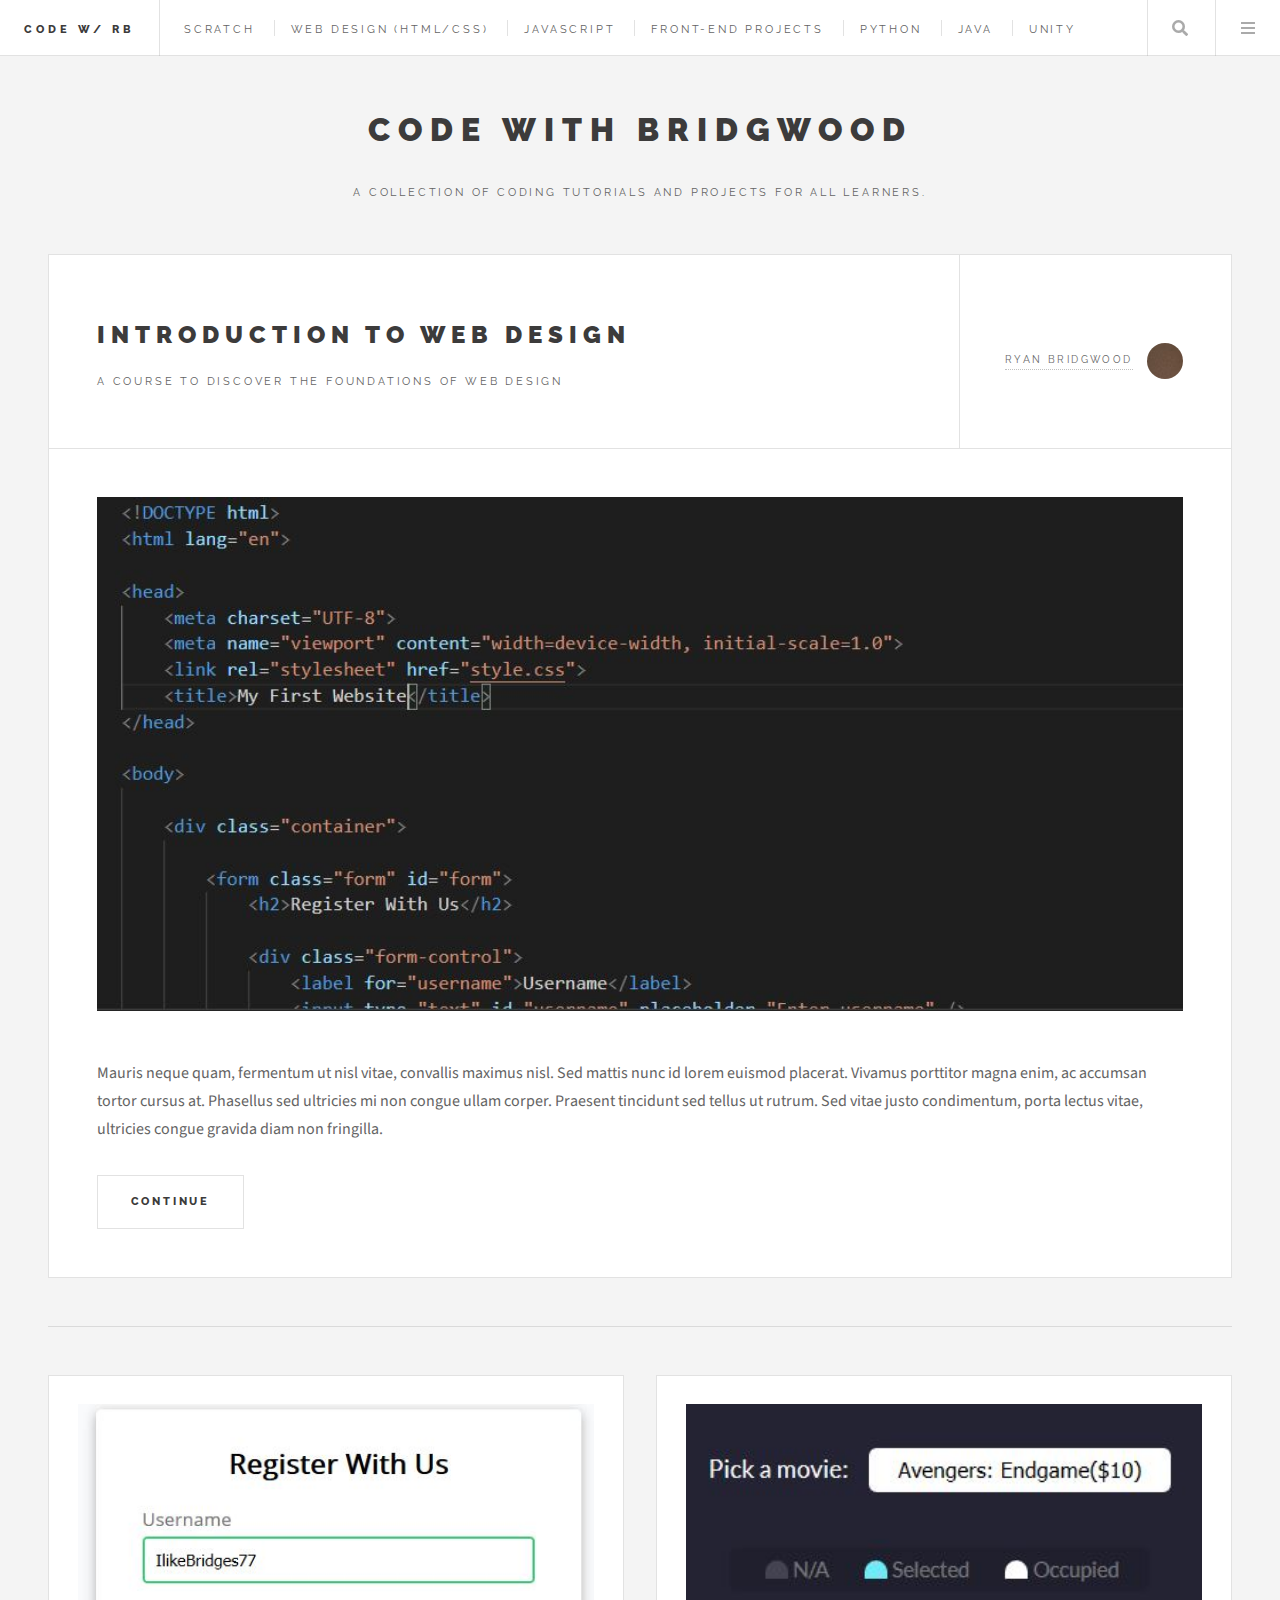
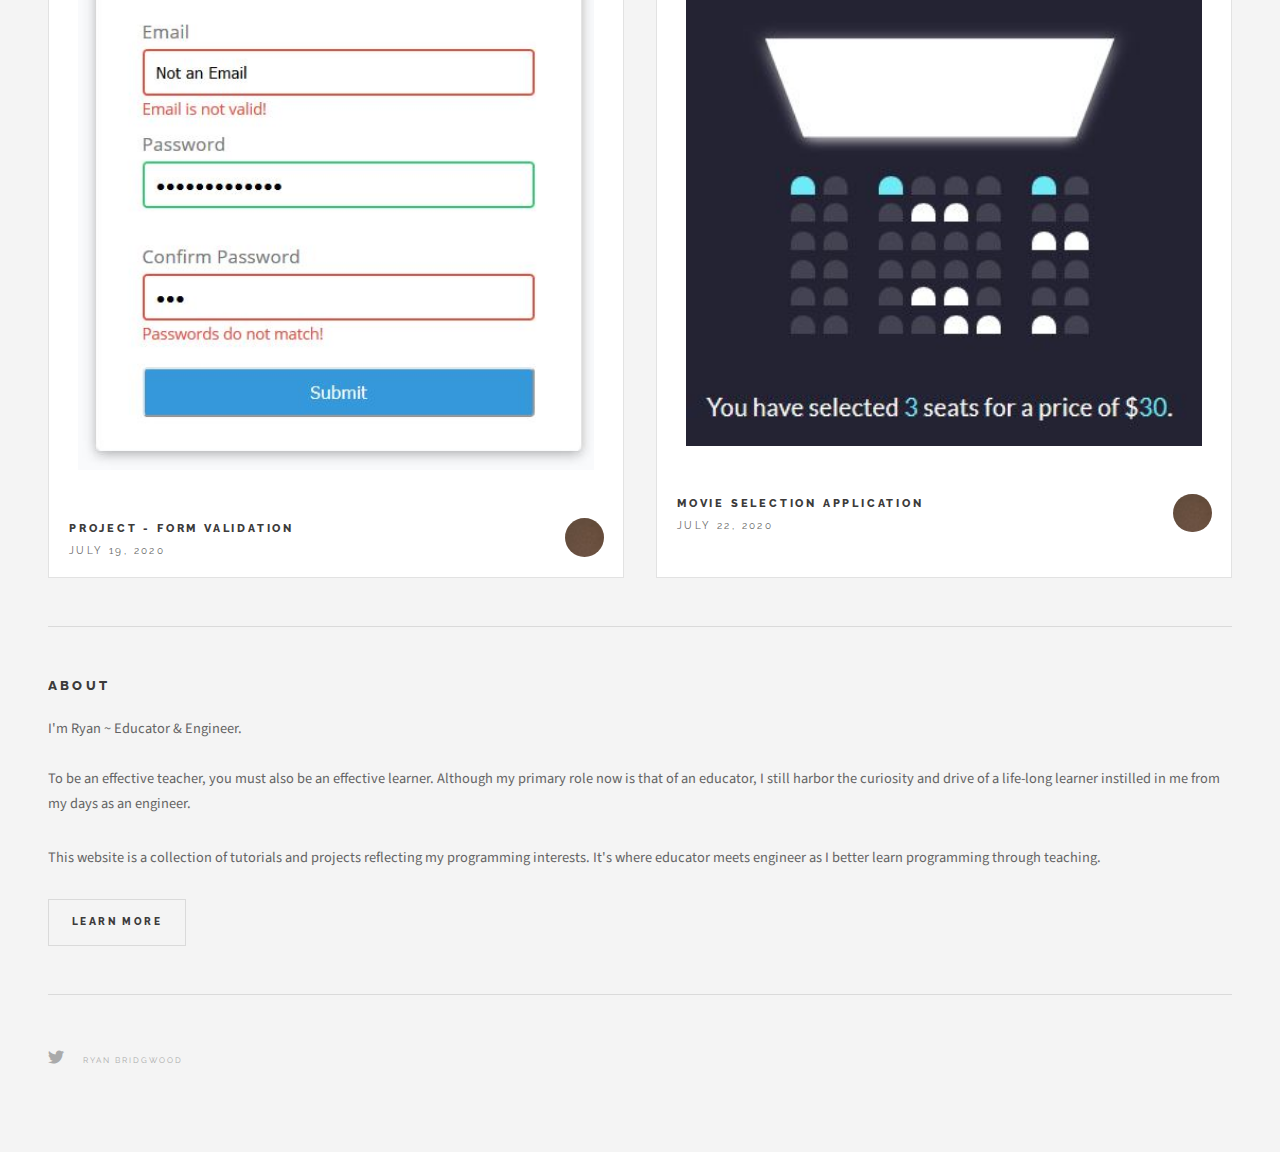
==== index.html @ 67df51c0 "Create Home Page" ====
<!DOCTYPE HTML>
<!--
	Future Imperfect by HTML5 UP
	html5up.net | @ajlkn
	Free for personal and commercial use under the CCA 3.0 license (html5up.net/license)
-->
<html>
	<head>
		<title>Code w/ RB</title>
		<meta charset="utf-8" />
		<meta name="viewport" content="width=device-width, initial-scale=1, user-scalable=no" />
		<link rel="stylesheet" href="assets/css/main.css" />
	</head>
	<body class="is-preload">

		<!-- Wrapper -->
			<div id="wrapper">

				<!-- Header -->
					<header id="header">
						<h1><a href="index.html">Code w/ RB</a></h1>
						<nav class="links">
							<ul>
								<li><a href="#">Scratch</a></li>
								<li><a href="#">Web Design (HTML/CSS)</a></li>
								<li><a href="#">Javascript</a></li>
								<li><a href="#">Front-End Projects</a></li>
								<li><a href="#">Python</a></li>
								<li><a href="#">Java</a></li>
								<li><a href="#">Unity</a></li>
							</ul>
						</nav>
						<nav class="main">
							<ul>
								<li class="search">
									<a class="fa-search" href="#search">Search</a>
									<form id="search" method="get" action="#">
										<input type="text" name="query" placeholder="Search" />
									</form>
								</li>
								<li class="menu">
									<a class="fa-bars" href="#menu">Menu</a>
								</li>
							</ul>
						</nav>
					</header>

				<!-- Menu -->
					<section id="menu">

						<!-- Search -->
							<section>
								<form class="search" method="get" action="#">
									<input type="text" name="query" placeholder="Search" />
								</form>
							</section>

						<!-- Links -->
							<section>
								<ul class="links">
									<li>
										<a href="#">
											<h3>Scratch</h3>
											<p>Introduction to programming with block-based coding</p>
										</a>
									</li>
									<li>
										<a href="#">
											<h3>Web Design</h3>
											<p>Introduction to HTML & CSS</p>
										</a>
									</li>
									<li>
										<a href="#">
											<h3>Javascript</h3>
											<p>Introduction to Javascript</p>
										</a>
									</li>
									<li>
										<a href="#">
											<h3>Front-End Projects</h3>
											<p>Create full web projects using HTML + CSS + Javascript</p>
										</a>
									</li>
								</ul>
							</section>

						<!-- Actions -->
							<section>
								<ul class="actions stacked">
									<li><a href="#" class="button large fit">Log In</a></li>
								</ul>
							</section>

					</section>

				<!-- Main -->
					<div id="main">

						<!-- Post -->
							<article class="post">
								<header>
									<div class="title">
										<h2><a href="single.html">Introduction to Web Design</a></h2>
										<p>A course to discover the foundations of Web Design</p>
									</div>
									<div class="meta">
										<br>
										<!-- <time class="published" datetime="2015-11-01">November 1, 2015</time> -->
										<a href="#" class="author"><span class="name">Ryan Bridgwood</span><img src="images/avatar.jpg" alt="" /></a>
									</div>
								</header>
								<a href="single.html" class="image featured"><img src="images/Course1.JPG" alt="" /></a>
								<p>Mauris neque quam, fermentum ut nisl vitae, convallis maximus nisl. Sed mattis nunc id lorem euismod placerat. Vivamus porttitor magna enim, ac accumsan tortor cursus at. Phasellus sed ultricies mi non congue ullam corper. Praesent tincidunt sed tellus ut rutrum. Sed vitae justo condimentum, porta lectus vitae, ultricies congue gravida diam non fringilla.</p>
								<footer>
									<ul class="actions">
										<li><a href="single.html" class="button large">Continue</a></li>
									</ul>
									<!-- <ul class="stats">
										<li><a href="#">General</a></li>
										<li><a href="#" class="icon solid fa-heart">28</a></li>
										<li><a href="#" class="icon solid fa-comment">128</a></li>
									</ul> -->
								</footer>
							</article>

						<!-- Post -->
							<!-- <article class="post">
								<header>
									<div class="title">
										<h2><a href="single.html">Ultricies sed magna euismod enim vitae gravida</a></h2>
										<p>Lorem ipsum dolor amet nullam consequat etiam feugiat</p>
									</div>
									<div class="meta">
										<time class="published" datetime="2015-10-25">October 25, 2015</time>
										<a href="#" class="author"><span class="name">Jane Doe</span><img src="images/avatar.jpg" alt="" /></a>
									</div>
								</header>
								<a href="single.html" class="image featured"><img src="images/pic02.jpg" alt="" /></a>
								<p>Mauris neque quam, fermentum ut nisl vitae, convallis maximus nisl. Sed mattis nunc id lorem euismod placerat. Vivamus porttitor magna enim, ac accumsan tortor cursus at. Phasellus sed ultricies mi non congue ullam corper.</p>
								<footer>
									<ul class="actions">
										<li><a href="single.html" class="button large">Continue Reading</a></li>
									</ul>
									<ul class="stats">
										<li><a href="#">General</a></li>
										<li><a href="#" class="icon solid fa-heart">28</a></li>
										<li><a href="#" class="icon solid fa-comment">128</a></li>
									</ul>
								</footer>
							</article> -->

						<!-- Post -->
							<!-- <article class="post">
								<header>
									<div class="title">
										<h2><a href="single.html">Euismod et accumsan</a></h2>
										<p>Lorem ipsum dolor amet nullam consequat etiam feugiat</p>
									</div>
									<div class="meta">
										<time class="published" datetime="2015-10-22">October 22, 2015</time>
										<a href="#" class="author"><span class="name">Jane Doe</span><img src="images/avatar.jpg" alt="" /></a>
									</div>
								</header>
								<a href="single.html" class="image featured"><img src="images/pic03.jpg" alt="" /></a>
								<p>Mauris neque quam, fermentum ut nisl vitae, convallis maximus nisl. Sed mattis nunc id lorem euismod placerat. Vivamus porttitor magna enim, ac accumsan tortor cursus at. Phasellus sed ultricies mi non congue ullam corper. Praesent tincidunt sed tellus ut rutrum. Sed vitae justo condimentum, porta lectus vitae, ultricies congue gravida diam non fringilla. Cras vehicula tellus eu ligula viverra, ac fringilla turpis suscipit. Quisque vestibulum rhoncus ligula.</p>
								<footer>
									<ul class="actions">
										<li><a href="single.html" class="button large">Continue Reading</a></li>
									</ul>
									<ul class="stats">
										<li><a href="#">General</a></li>
										<li><a href="#" class="icon solid fa-heart">28</a></li>
										<li><a href="#" class="icon solid fa-comment">128</a></li>
									</ul>
								</footer>
							</article> -->

						<!-- Post -->
						<!--
							<article class="post">
								<header>
									<div class="title">
										<h2><a href="#">Elements</a></h2>
										<p>Lorem ipsum dolor amet nullam consequat etiam feugiat</p>
									</div>
									<div class="meta">
										<time class="published" datetime="2015-10-18">October 18, 2015</time>
										<a href="#" class="author"><span class="name">Jane Doe</span><img src="images/avatar.jpg" alt="" /></a>
									</div>
								</header>

								<section>
									<h3>Text</h3>
									<p>This is <b>bold</b> and this is <strong>strong</strong>. This is <i>italic</i> and this is <em>emphasized</em>.
									This is <sup>superscript</sup> text and this is <sub>subscript</sub> text.
									This is <u>underlined</u> and this is code: <code>for (;;) { ... }</code>. Finally, <a href="#">this is a link</a>.</p>
									<hr />
									<p>Nunc lacinia ante nunc ac lobortis. Interdum adipiscing gravida odio porttitor sem non mi integer non faucibus ornare mi ut ante amet placerat aliquet. Volutpat eu sed ante lacinia sapien lorem accumsan varius montes viverra nibh in adipiscing blandit tempus accumsan.</p>
									<hr />
									<h2>Heading Level 2</h2>
									<h3>Heading Level 3</h3>
									<h4>Heading Level 4</h4>
									<hr />
									<h4>Blockquote</h4>
									<blockquote>Fringilla nisl. Donec accumsan interdum nisi, quis tincidunt felis sagittis eget tempus euismod. Vestibulum ante ipsum primis in faucibus vestibulum. Blandit adipiscing eu felis iaculis volutpat ac adipiscing accumsan faucibus. Vestibulum ante ipsum primis in faucibus lorem ipsum dolor sit amet nullam adipiscing eu felis.</blockquote>
									<h4>Preformatted</h4>
									<pre><code>i = 0;

while (!deck.isInOrder()) {
  print 'Iteration ' + i;
  deck.shuffle();
  i++;
}

print 'It took ' + i + ' iterations to sort the deck.';</code></pre>
								</section>

								<section>
									<h3>Lists</h3>
									<div class="row">
										<div class="col-6 col-12-medium">
											<h4>Unordered</h4>
											<ul>
												<li>Dolor pulvinar etiam.</li>
												<li>Sagittis adipiscing.</li>
												<li>Felis enim feugiat.</li>
											</ul>
											<h4>Alternate</h4>
											<ul class="alt">
												<li>Dolor pulvinar etiam.</li>
												<li>Sagittis adipiscing.</li>
												<li>Felis enim feugiat.</li>
											</ul>
										</div>
										<div class="col-6 col-12-medium">
											<h4>Ordered</h4>
											<ol>
												<li>Dolor pulvinar etiam.</li>
												<li>Etiam vel felis viverra.</li>
												<li>Felis enim feugiat.</li>
												<li>Dolor pulvinar etiam.</li>
												<li>Etiam vel felis lorem.</li>
												<li>Felis enim et feugiat.</li>
											</ol>
											<h4>Icons</h4>
											<ul class="icons">
												<li><a href="#" class="icon brands fa-twitter"><span class="label">Twitter</span></a></li>
												<li><a href="#" class="icon brands fa-facebook-f"><span class="label">Facebook</span></a></li>
												<li><a href="#" class="icon brands fa-instagram"><span class="label">Instagram</span></a></li>
												<li><a href="#" class="icon brands fa-github"><span class="label">Github</span></a></li>
											</ul>
										</div>
									</div>
									<h3>Actions</h3>
									<div class="row">
										<div class="col-6 col-12-medium">
											<ul class="actions">
												<li><a href="#" class="button">Default</a></li>
												<li><a href="#" class="button">Default</a></li>
												<li><a href="#" class="button">Default</a></li>
											</ul>
											<ul class="actions small">
												<li><a href="#" class="button small">Small</a></li>
												<li><a href="#" class="button small">Small</a></li>
												<li><a href="#" class="button small">Small</a></li>
											</ul>
											<ul class="actions stacked">
												<li><a href="#" class="button">Default</a></li>
												<li><a href="#" class="button">Default</a></li>
												<li><a href="#" class="button">Default</a></li>
											</ul>
											<ul class="actions stacked">
												<li><a href="#" class="button small">Small</a></li>
												<li><a href="#" class="button small">Small</a></li>
												<li><a href="#" class="button small">Small</a></li>
											</ul>
										</div>
										<div class="col-6 col-12-medium">
											<ul class="actions stacked">
												<li><a href="#" class="button fit">Default</a></li>
												<li><a href="#" class="button fit">Default</a></li>
											</ul>
											<ul class="actions stacked">
												<li><a href="#" class="button small fit">Small</a></li>
												<li><a href="#" class="button small fit">Small</a></li>
											</ul>
										</div>
									</div>
								</section>

								<section>
									<h3>Table</h3>
									<h4>Default</h4>
									<div class="table-wrapper">
										<table>
											<thead>
												<tr>
													<th>Name</th>
													<th>Description</th>
													<th>Price</th>
												</tr>
											</thead>
											<tbody>
												<tr>
													<td>Item One</td>
													<td>Ante turpis integer aliquet porttitor.</td>
													<td>29.99</td>
												</tr>
												<tr>
													<td>Item Two</td>
													<td>Vis ac commodo adipiscing arcu aliquet.</td>
													<td>19.99</td>
												</tr>
												<tr>
													<td>Item Three</td>
													<td> Morbi faucibus arcu accumsan lorem.</td>
													<td>29.99</td>
												</tr>
												<tr>
													<td>Item Four</td>
													<td>Vitae integer tempus condimentum.</td>
													<td>19.99</td>
												</tr>
												<tr>
													<td>Item Five</td>
													<td>Ante turpis integer aliquet porttitor.</td>
													<td>29.99</td>
												</tr>
											</tbody>
											<tfoot>
												<tr>
													<td colspan="2"></td>
													<td>100.00</td>
												</tr>
											</tfoot>
										</table>
									</div>

									<h4>Alternate</h4>
									<div class="table-wrapper">
										<table class="alt">
											<thead>
												<tr>
													<th>Name</th>
													<th>Description</th>
													<th>Price</th>
												</tr>
											</thead>
											<tbody>
												<tr>
													<td>Item One</td>
													<td>Ante turpis integer aliquet porttitor.</td>
													<td>29.99</td>
												</tr>
												<tr>
													<td>Item Two</td>
													<td>Vis ac commodo adipiscing arcu aliquet.</td>
													<td>19.99</td>
												</tr>
												<tr>
													<td>Item Three</td>
													<td> Morbi faucibus arcu accumsan lorem.</td>
													<td>29.99</td>
												</tr>
												<tr>
													<td>Item Four</td>
													<td>Vitae integer tempus condimentum.</td>
													<td>19.99</td>
												</tr>
												<tr>
													<td>Item Five</td>
													<td>Ante turpis integer aliquet porttitor.</td>
													<td>29.99</td>
												</tr>
											</tbody>
											<tfoot>
												<tr>
													<td colspan="2"></td>
													<td>100.00</td>
												</tr>
											</tfoot>
										</table>
									</div>
								</section>

								<section>
									<h3>Buttons</h3>
									<ul class="actions">
										<li><a href="#" class="button large">Large</a></li>
										<li><a href="#" class="button">Default</a></li>
										<li><a href="#" class="button small">Small</a></li>
									</ul>
									<ul class="actions fit">
										<li><a href="#" class="button fit">Fit</a></li>
										<li><a href="#" class="button fit">Fit</a></li>
										<li><a href="#" class="button fit">Fit</a></li>
									</ul>
									<ul class="actions fit small">
										<li><a href="#" class="button fit small">Fit + Small</a></li>
										<li><a href="#" class="button fit small">Fit + Small</a></li>
										<li><a href="#" class="button fit small">Fit + Small</a></li>
									</ul>
									<ul class="actions">
										<li><a href="#" class="button icon solid fa-download">Icon</a></li>
										<li><a href="#" class="button icon solid fa-upload">Icon</a></li>
										<li><a href="#" class="button icon solid fa-save">Icon</a></li>
									</ul>
									<ul class="actions">
										<li><span class="button disabled">Disabled</span></li>
										<li><span class="button disabled icon solid fa-download">Disabled</span></li>
									</ul>
								</section>

								<section>
									<h3>Form</h3>
									<form method="post" action="#">
										<div class="row gtr-uniform">
											<div class="col-6 col-12-xsmall">
												<input type="text" name="demo-name" id="demo-name" value="" placeholder="Name" />
											</div>
											<div class="col-6 col-12-xsmall">
												<input type="email" name="demo-email" id="demo-email" value="" placeholder="Email" />
											</div>
											<div class="col-12">
												<select name="demo-category" id="demo-category">
													<option value="">- Category -</option>
													<option value="1">Manufacturing</option>
													<option value="1">Shipping</option>
													<option value="1">Administration</option>
													<option value="1">Human Resources</option>
												</select>
											</div>
											<div class="col-4 col-12-small">
												<input type="radio" id="demo-priority-low" name="demo-priority" checked>
												<label for="demo-priority-low">Low</label>
											</div>
											<div class="col-4 col-12-small">
												<input type="radio" id="demo-priority-normal" name="demo-priority">
												<label for="demo-priority-normal">Normal</label>
											</div>
											<div class="col-4 col-12-small">
												<input type="radio" id="demo-priority-high" name="demo-priority">
												<label for="demo-priority-high">High</label>
											</div>
											<div class="col-6 col-12-small">
												<input type="checkbox" id="demo-copy" name="demo-copy">
												<label for="demo-copy">Email me a copy</label>
											</div>
											<div class="col-6 col-12-small">
												<input type="checkbox" id="demo-human" name="demo-human" checked>
												<label for="demo-human">Not a robot</label>
											</div>
											<div class="col-12">
												<textarea name="demo-message" id="demo-message" placeholder="Enter your message" rows="6"></textarea>
											</div>
											<div class="col-12">
												<ul class="actions">
													<li><input type="submit" value="Send Message" /></li>
													<li><input type="reset" value="Reset" /></li>
												</ul>
											</div>
										</div>
									</form>
								</section>

								<section>
									<h3>Image</h3>
									<h4>Fit</h4>
									<div class="box alt">
										<div class="row gtr-uniform">
											<div class="col-12"><span class="image fit"><img src="images/pic02.jpg" alt="" /></span></div>
											<div class="col-4"><span class="image fit"><img src="images/pic04.jpg" alt="" /></span></div>
											<div class="col-4"><span class="image fit"><img src="images/pic05.jpg" alt="" /></span></div>
											<div class="col-4"><span class="image fit"><img src="images/pic06.jpg" alt="" /></span></div>
											<div class="col-4"><span class="image fit"><img src="images/pic06.jpg" alt="" /></span></div>
											<div class="col-4"><span class="image fit"><img src="images/pic04.jpg" alt="" /></span></div>
											<div class="col-4"><span class="image fit"><img src="images/pic05.jpg" alt="" /></span></div>
											<div class="col-4"><span class="image fit"><img src="images/pic05.jpg" alt="" /></span></div>
											<div class="col-4"><span class="image fit"><img src="images/pic06.jpg" alt="" /></span></div>
											<div class="col-4"><span class="image fit"><img src="images/pic04.jpg" alt="" /></span></div>
										</div>
									</div>
									<h4>Left &amp; Right</h4>
									<p><span class="image left"><img src="images/pic07.jpg" alt="" /></span>Fringilla nisl. Donec accumsan interdum nisi, quis tincidunt felis sagittis eget. tempus euismod. Vestibulum ante ipsum primis in faucibus vestibulum. Blandit adipiscing eu felis iaculis volutpat ac adipiscing accumsan eu faucibus. Integer ac pellentesque praesent tincidunt felis sagittis eget. tempus euismod. Vestibulum ante ipsum primis in faucibus vestibulum. Blandit adipiscing eu felis iaculis volutpat ac adipiscing accumsan eu faucibus. Integer ac pellentesque praesent. Donec accumsan interdum nisi, quis tincidunt felis sagittis eget. tempus euismod. Vestibulum ante ipsum primis in faucibus vestibulum. Blandit adipiscing eu felis iaculis volutpat ac adipiscing accumsan eu faucibus. Integer ac pellentesque praesent tincidunt felis sagittis eget. tempus euismod. Vestibulum ante ipsum primis in faucibus vestibulum. Blandit adipiscing eu felis iaculis volutpat ac adipiscing accumsan eu faucibus. Integer ac pellentesque praesent. Blandit adipiscing eu felis iaculis volutpat ac adipiscing accumsan eu faucibus. Integer ac pellentesque praesent tincidunt felis sagittis eget. tempus euismod. Vestibulum ante ipsum primis in faucibus vestibulum. Blandit adipiscing eu felis iaculis volutpat ac adipiscing accumsan eu faucibus. Integer ac pellentesque praesent.</p>
									<p><span class="image right"><img src="images/pic04.jpg" alt="" /></span>Fringilla nisl. Donec accumsan interdum nisi, quis tincidunt felis sagittis eget. tempus euismod. Vestibulum ante ipsum primis in faucibus vestibulum. Blandit adipiscing eu felis iaculis volutpat ac adipiscing accumsan eu faucibus. Integer ac pellentesque praesent tincidunt felis sagittis eget. tempus euismod. Vestibulum ante ipsum primis in faucibus vestibulum. Blandit adipiscing eu felis iaculis volutpat ac adipiscing accumsan eu faucibus. Integer ac pellentesque praesent. Donec accumsan interdum nisi, quis tincidunt felis sagittis eget. tempus euismod. Vestibulum ante ipsum primis in faucibus vestibulum. Blandit adipiscing eu felis iaculis volutpat ac adipiscing accumsan eu faucibus. Integer ac pellentesque praesent tincidunt felis sagittis eget. tempus euismod. Vestibulum ante ipsum primis in faucibus vestibulum. Blandit adipiscing eu felis iaculis volutpat ac adipiscing accumsan eu faucibus. Integer ac pellentesque praesent. Blandit adipiscing eu felis iaculis volutpat ac adipiscing accumsan eu faucibus. Integer ac pellentesque praesent tincidunt felis sagittis eget. tempus euismod. Vestibulum ante ipsum primis in faucibus vestibulum. Blandit adipiscing eu felis iaculis volutpat ac adipiscing accumsan eu faucibus. Integer ac pellentesque praesent.</p>
								</section>

							</article>
						-->

						<!-- Pagination -->
												<!-- 333333333333333333333333333333333333333333333333333333333333333333333333333333333333333333333333333333333333333333333333333333333333333333 -->
						<!-- 333333333333333333333333333333333333333333333333333333333333333333333333333333333333333333333333333333333333333333333333333333333333333333 -->
						<!-- 333333333333333333333333333333333333333333333333333333333333333333333333333333333333333333333333333333333333333333333333333333333333333333 -->
						<!-- 333333333333333333333333333333333333333333333333333333333333333333333333333333333333333333333333333333333333333333333333333333333333333333 -->

						<!-- 333333333333333333333333333333333333333333333333333333333333333333333333333333333333333333333333333333333333333333333333333333333333333333 -->
							<!-- <ul class="actions pagination">
								<li><a href="" class="disabled button large previous">Previous Page</a></li>
								<li><a href="#" class="button large next">Next Page</a></li>
							</ul> -->

					</div>

				<!-- Sidebar -->
					<section id="sidebar">

						<!-- Intro -->
							<section id="intro">
								<!-- <a href="#" class="logo"><img src="images/logo.jpg" alt="" /></a> -->
								<header>
									<h2>Code With Bridgwood</h2>
									<p>A collection of coding tutorials and projects for all learners.</p>
								</header>
							</section>

						<!-- Mini Posts -->
							<section>
								<div class="mini-posts">

									<!-- Mini Post -->
										<article class="mini-post">
											<header>
												<h3><a href="one-form-validator/index.html">Project - Form Validation</a></h3>
												<time class="published" datetime="2020-7-20">July 19, 2020</time>
												<a href="#" class="author"><img src="images/avatar.jpg" alt="" /></a>
											</header>
											<a href="one-form-validator/index.html" class="image" style="padding: 5%;"><img src="images/Project1.JPG" alt="" /></a>
										</article>

									<!-- Mini Post -->
										<article class="mini-post">
											<header>
												<h3><a href="two-movie-seat-booking/index.html">Movie Selection Application</a></h3>
												<time class="published" datetime="2020-7-19">July 22, 2020</time>
												<a href="#" class="author"><img src="images/avatar.jpg" alt="" /></a>
											</header>
											<a href="two-movie-seat-booking/index.html" style ="padding: 5%;"class="image"><img src="images/project2.JPG" alt="" /></a>
										</article>

									<!-- Mini Post
										<article class="mini-post">
											<header>
												<h3><a href="single.html">Odio congue mattis</a></h3>
												<time class="published" datetime="2015-10-18">October 18, 2015</time>
												<a href="#" class="author"><img src="images/avatar.jpg" alt="" /></a>
											</header>
											<a href="single.html" class="image"><img src="images/pic06.jpg" alt="" /></a>
										</article> -->

									<!-- Mini Post
										<article class="mini-post">
											<header>
												<h3><a href="single.html">Enim nisl veroeros</a></h3>
												<time class="published" datetime="2015-10-17">October 17, 2015</time>
												<a href="#" class="author"><img src="images/avatar.jpg" alt="" /></a>
											</header>
											<a href="single.html" class="image"><img src="images/pic07.jpg" alt="" /></a>
										</article> -->

								</div>
							</section>

						<!-- Posts List -->
							<!-- <section>
								<ul class="posts">
									<li>
										<article>
											<header>
												<h3><a href="single.html">Lorem ipsum fermentum ut nisl vitae</a></h3>
												<time class="published" datetime="2015-10-20">October 20, 2015</time>
											</header>
											<a href="single.html" class="image"><img src="images/pic08.jpg" alt="" /></a>
										</article>
									</li>
									<li>
										<article>
											<header>
												<h3><a href="single.html">Convallis maximus nisl mattis nunc id lorem</a></h3>
												<time class="published" datetime="2015-10-15">October 15, 2015</time>
											</header>
											<a href="single.html" class="image"><img src="images/pic09.jpg" alt="" /></a>
										</article>
									</li>
									<li>
										<article>
											<header>
												<h3><a href="single.html">Euismod amet placerat vivamus porttitor</a></h3>
												<time class="published" datetime="2015-10-10">October 10, 2015</time>
											</header>
											<a href="single.html" class="image"><img src="images/pic10.jpg" alt="" /></a>
										</article>
									</li>
									<li>
										<article>
											<header>
												<h3><a href="single.html">Magna enim accumsan tortor cursus ultricies</a></h3>
												<time class="published" datetime="2015-10-08">October 8, 2015</time>
											</header>
											<a href="single.html" class="image"><img src="images/pic11.jpg" alt="" /></a>
										</article>
									</li>
									<li>
										<article>
											<header>
												<h3><a href="single.html">Congue ullam corper lorem ipsum dolor</a></h3>
												<time class="published" datetime="2015-10-06">October 7, 2015</time>
											</header>
											<a href="single.html" class="image"><img src="images/pic12.jpg" alt="" /></a>
										</article>
									</li>
								</ul>
							</section> -->

						<!-- About -->
							<section class="blurb">
								<h2>About</h2>
								
								<p>I'm Ryan ~ Educator & Engineer. <br> <br>To be an effective teacher, you must also be an effective learner. Although my primary role now is that of an educator, I still harbor the curiosity and drive of a life-long learner instilled in me from my days as an engineer.  </p>
								<p>This website is a collection of tutorials and projects reflecting my programming interests. It's where educator meets engineer as I better learn programming through teaching.</p>
								<ul class="actions">
									<li><a href="#" class="button">Learn More</a></li>
								</ul>
							</section>

						<!-- Footer -->
							<section id="footer">
								<ul class="icons">
									<li><a href="#" class="icon brands fa-twitter"><span class="label">Twitter</span></a></li>
									<!-- <li><a href="#" class="icon brands fa-facebook-f"><span class="label">Facebook</span></a></li>
									<li><a href="#" class="icon brands fa-instagram"><span class="label">Instagram</span></a></li>
									<li><a href="#" class="icon solid fa-rss"><span class="label">RSS</span></a></li>
									<li><a href="#" class="icon solid fa-envelope"><span class="label">Email</span></a></li> -->
									<span class="copyright">Ryan Bridgwood</span>
								</ul>
								<!-- <p class="copyright">&copy;Ryan Bridgwood 
									<a href="http://html5up.net">HTML5 UP</a>. Images: <a href="http://unsplash.com">Unsplash</a>.
								</p> -->
							</section>

					</section>

			</div>

		<!-- Scripts -->
			<script src="assets/js/jquery.min.js"></script>
			<script src="assets/js/browser.min.js"></script>
			<script src="assets/js/breakpoints.min.js"></script>
			<script src="assets/js/util.js"></script>
			<script src="assets/js/main.js"></script>

	</body>
</html>
---- assets/css/main.css ----
@import url(fontawesome-all.min.css);
@import url("https://fonts.googleapis.com/css?family=Source+Sans+Pro:400,700|Raleway:400,800,900");

/*
	Future Imperfect by HTML5 UP
	html5up.net | @ajlkn
	Free for personal and commercial use under the CCA 3.0 license (html5up.net/license)
*/

html, body, div, span, applet, object,
iframe, h1, h2, h3, h4, h5, h6, p, blockquote,
pre, a, abbr, acronym, address, big, cite,
code, del, dfn, em, img, ins, kbd, q, s, samp,
small, strike, strong, sub, sup, tt, var, b,
u, i, center, dl, dt, dd, ol, ul, li, fieldset,
form, label, legend, table, caption, tbody,
tfoot, thead, tr, th, td, article, aside,
canvas, details, embed, figure, figcaption,
footer, header, hgroup, menu, nav, output, ruby,
section, summary, time, mark, audio, video {
	margin: 0;
	padding: 0;
	border: 0;
	font-size: 100%;
	font: inherit;
	vertical-align: baseline;}

article, aside, details, figcaption, figure,
footer, header, hgroup, menu, nav, section {
	display: block;}

body {
	line-height: 1;
}

ol, ul {
	list-style: none;
}

blockquote, q {
	quotes: none;
}

	blockquote:before, blockquote:after, q:before, q:after {
		content: '';
		content: none;
	}

table {
	border-collapse: collapse;
	border-spacing: 0;
}

body {
	-webkit-text-size-adjust: none;
}

mark {
	background-color: transparent;
	color: inherit;
}

input::-moz-focus-inner {
	border: 0;
	padding: 0;
}

input, select, textarea {
	-moz-appearance: none;
	-webkit-appearance: none;
	-ms-appearance: none;
	appearance: none;
}

/* Basic */

	@-ms-viewport {
		width: device-width;
	}

	body {
		-ms-overflow-style: scrollbar;
	}

	@media screen and (max-width: 480px) {

		html, body {
			min-width: 320px;
		}

	}

	html {
		box-sizing: border-box;
	}

	*, *:before, *:after {
		box-sizing: inherit;
	}

	body {
		background: #f4f4f4;
	}

		body.is-preload *, body.is-preload *:before, body.is-preload *:after {
			-moz-animation: none !important;
			-webkit-animation: none !important;
			-ms-animation: none !important;
			animation: none !important;
			-moz-transition: none !important;
			-webkit-transition: none !important;
			-ms-transition: none !important;
			transition: none !important;
		}

/* Type */

	body, input, select, textarea {
		color: #646464;
		font-family: "Source Sans Pro", Helvetica, sans-serif;
		font-size: 14pt;
		font-weight: 400;
		line-height: 1.75;
	}

		@media screen and (max-width: 1680px) {

			body, input, select, textarea {
				font-size: 12pt;
			}

		}

		@media screen and (max-width: 1280px) {

			body, input, select, textarea {
				font-size: 12pt;
			}

		}

		@media screen and (max-width: 980px) {

			body, input, select, textarea {
				font-size: 12pt;
			}

		}

		@media screen and (max-width: 736px) {

			body, input, select, textarea {
				font-size: 12pt;
			}

		}

		@media screen and (max-width: 480px) {

			body, input, select, textarea {
				font-size: 12pt;
			}

		}

	a {
		-moz-transition: color 0.2s ease, border-bottom-color 0.2s ease;
		-webkit-transition: color 0.2s ease, border-bottom-color 0.2s ease;
		-ms-transition: color 0.2s ease, border-bottom-color 0.2s ease;
		transition: color 0.2s ease, border-bottom-color 0.2s ease;
		border-bottom: dotted 1px rgba(160, 160, 160, 0.65);
		color: inherit;
		text-decoration: none;
	}

		a:before {
			-moz-transition: color 0.2s ease;
			-webkit-transition: color 0.2s ease;
			-ms-transition: color 0.2s ease;
			transition: color 0.2s ease;
		}

		a:hover {
			border-bottom-color: transparent;
			color: #2ebaae !important;
		}

			a:hover:before {
				color: #2ebaae !important;
			}

	strong, b {
		color: #3c3b3b;
		font-weight: 700;
	}

	em, i {
		font-style: italic;
	}

	p {
		margin: 0 0 2em 0;
	}

	h1, h2, h3, h4, h5, h6 {
		color: #3c3b3b;
		font-family: "Raleway", Helvetica, sans-serif;
		font-weight: 800;
		letter-spacing: 0.25em;
		line-height: 1.65;
		margin: 0 0 1em 0;
		text-transform: uppercase;
	}

		h1 a, h2 a, h3 a, h4 a, h5 a, h6 a {
			color: inherit;
			border-bottom: 0;
		}

	h2 {
		font-size: 1.1em;
	}

	h3 {
		font-size: 0.9em;
	}

	h4 {
		font-size: 0.7em;
	}

	h5 {
		font-size: 0.7em;
	}

	h6 {
		font-size: 0.7em;
	}

	sub {
		font-size: 0.8em;
		position: relative;
		top: 0.5em;
	}

	sup {
		font-size: 0.8em;
		position: relative;
		top: -0.5em;
	}

	blockquote {
		border-left: solid 4px rgba(160, 160, 160, 0.3);
		font-style: italic;
		margin: 0 0 2em 0;
		padding: 0.5em 0 0.5em 2em;
	}

	code {
		background: rgba(160, 160, 160, 0.075);
		border: solid 1px rgba(160, 160, 160, 0.3);
		font-family: "Courier New", monospace;
		font-size: 0.9em;
		margin: 0 0.25em;
		padding: 0.25em 0.65em;
	}

	pre {
		-webkit-overflow-scrolling: touch;
		font-family: "Courier New", monospace;
		font-size: 0.9em;
		margin: 0 0 2em 0;
	}

		pre code {
			display: block;
			line-height: 1.75em;
			padding: 1em 1.5em;
			overflow-x: auto;
		}

	hr {
		border: 0;
		border-bottom: solid 1px rgba(160, 160, 160, 0.3);
		margin: 2em 0;
	}

		hr.major {
			margin: 3em 0;
		}

	.align-left {
		text-align: left;
	}

	.align-center {
		text-align: center;
	}

	.align-right {
		text-align: right;
	}

/* Row */

	.row {
		display: flex;
		flex-wrap: wrap;
		box-sizing: border-box;
		align-items: stretch;
	}

		.row > * {
			box-sizing: border-box;
		}

		.row.gtr-uniform > * > :last-child {
			margin-bottom: 0;
		}

		.row.aln-left {
			justify-content: flex-start;
		}

		.row.aln-center {
			justify-content: center;
		}

		.row.aln-right {
			justify-content: flex-end;
		}

		.row.aln-top {
			align-items: flex-start;
		}

		.row.aln-middle {
			align-items: center;
		}

		.row.aln-bottom {
			align-items: flex-end;
		}

		.row > .imp {
			order: -1;
		}

		.row > .col-1 {
			width: 8.33333%;
		}

		.row > .off-1 {
			margin-left: 8.33333%;
		}

		.row > .col-2 {
			width: 16.66667%;
		}

		.row > .off-2 {
			margin-left: 16.66667%;
		}

		.row > .col-3 {
			width: 25%;
		}

		.row > .off-3 {
			margin-left: 25%;
		}

		.row > .col-4 {
			width: 33.33333%;
		}

		.row > .off-4 {
			margin-left: 33.33333%;
		}

		.row > .col-5 {
			width: 41.66667%;
		}

		.row > .off-5 {
			margin-left: 41.66667%;
		}

		.row > .col-6 {
			width: 50%;
		}

		.row > .off-6 {
			margin-left: 50%;
		}

		.row > .col-7 {
			width: 58.33333%;
		}

		.row > .off-7 {
			margin-left: 58.33333%;
		}

		.row > .col-8 {
			width: 66.66667%;
		}

		.row > .off-8 {
			margin-left: 66.66667%;
		}

		.row > .col-9 {
			width: 75%;
		}

		.row > .off-9 {
			margin-left: 75%;
		}

		.row > .col-10 {
			width: 83.33333%;
		}

		.row > .off-10 {
			margin-left: 83.33333%;
		}

		.row > .col-11 {
			width: 91.66667%;
		}

		.row > .off-11 {
			margin-left: 91.66667%;
		}

		.row > .col-12 {
			width: 100%;
		}

		.row > .off-12 {
			margin-left: 100%;
		}

		.row.gtr-0 {
			margin-top: 0;
			margin-left: 0em;
		}

			.row.gtr-0 > * {
				padding: 0 0 0 0em;
			}

			.row.gtr-0.gtr-uniform {
				margin-top: 0em;
			}

				.row.gtr-0.gtr-uniform > * {
					padding-top: 0em;
				}

		.row.gtr-25 {
			margin-top: 0;
			margin-left: -0.25em;
		}

			.row.gtr-25 > * {
				padding: 0 0 0 0.25em;
			}

			.row.gtr-25.gtr-uniform {
				margin-top: -0.25em;
			}

				.row.gtr-25.gtr-uniform > * {
					padding-top: 0.25em;
				}

		.row.gtr-50 {
			margin-top: 0;
			margin-left: -0.5em;
		}

			.row.gtr-50 > * {
				padding: 0 0 0 0.5em;
			}

			.row.gtr-50.gtr-uniform {
				margin-top: -0.5em;
			}

				.row.gtr-50.gtr-uniform > * {
					padding-top: 0.5em;
				}

		.row {
			margin-top: 0;
			margin-left: -1em;
		}

			.row > * {
				padding: 0 0 0 1em;
			}

			.row.gtr-uniform {
				margin-top: -1em;
			}

				.row.gtr-uniform > * {
					padding-top: 1em;
				}

		.row.gtr-150 {
			margin-top: 0;
			margin-left: -1.5em;
		}

			.row.gtr-150 > * {
				padding: 0 0 0 1.5em;
			}

			.row.gtr-150.gtr-uniform {
				margin-top: -1.5em;
			}

				.row.gtr-150.gtr-uniform > * {
					padding-top: 1.5em;
				}

		.row.gtr-200 {
			margin-top: 0;
			margin-left: -2em;
		}

			.row.gtr-200 > * {
				padding: 0 0 0 2em;
			}

			.row.gtr-200.gtr-uniform {
				margin-top: -2em;
			}

				.row.gtr-200.gtr-uniform > * {
					padding-top: 2em;
				}

		@media screen and (max-width: 1680px) {

			.row {
				display: flex;
				flex-wrap: wrap;
				box-sizing: border-box;
				align-items: stretch;
			}

				.row > * {
					box-sizing: border-box;
				}

				.row.gtr-uniform > * > :last-child {
					margin-bottom: 0;
				}

				.row.aln-left {
					justify-content: flex-start;
				}

				.row.aln-center {
					justify-content: center;
				}

				.row.aln-right {
					justify-content: flex-end;
				}

				.row.aln-top {
					align-items: flex-start;
				}

				.row.aln-middle {
					align-items: center;
				}

				.row.aln-bottom {
					align-items: flex-end;
				}

				.row > .imp-xlarge {
					order: -1;
				}

				.row > .col-1-xlarge {
					width: 8.33333%;
				}

				.row > .off-1-xlarge {
					margin-left: 8.33333%;
				}

				.row > .col-2-xlarge {
					width: 16.66667%;
				}

				.row > .off-2-xlarge {
					margin-left: 16.66667%;
				}

				.row > .col-3-xlarge {
					width: 25%;
				}

				.row > .off-3-xlarge {
					margin-left: 25%;
				}

				.row > .col-4-xlarge {
					width: 33.33333%;
				}

				.row > .off-4-xlarge {
					margin-left: 33.33333%;
				}

				.row > .col-5-xlarge {
					width: 41.66667%;
				}

				.row > .off-5-xlarge {
					margin-left: 41.66667%;
				}

				.row > .col-6-xlarge {
					width: 50%;
				}

				.row > .off-6-xlarge {
					margin-left: 50%;
				}

				.row > .col-7-xlarge {
					width: 58.33333%;
				}

				.row > .off-7-xlarge {
					margin-left: 58.33333%;
				}

				.row > .col-8-xlarge {
					width: 66.66667%;
				}

				.row > .off-8-xlarge {
					margin-left: 66.66667%;
				}

				.row > .col-9-xlarge {
					width: 75%;
				}

				.row > .off-9-xlarge {
					margin-left: 75%;
				}

				.row > .col-10-xlarge {
					width: 83.33333%;
				}

				.row > .off-10-xlarge {
					margin-left: 83.33333%;
				}

				.row > .col-11-xlarge {
					width: 91.66667%;
				}

				.row > .off-11-xlarge {
					margin-left: 91.66667%;
				}

				.row > .col-12-xlarge {
					width: 100%;
				}

				.row > .off-12-xlarge {
					margin-left: 100%;
				}

				.row.gtr-0 {
					margin-top: 0;
					margin-left: 0em;
				}

					.row.gtr-0 > * {
						padding: 0 0 0 0em;
					}

					.row.gtr-0.gtr-uniform {
						margin-top: 0em;
					}

						.row.gtr-0.gtr-uniform > * {
							padding-top: 0em;
						}

				.row.gtr-25 {
					margin-top: 0;
					margin-left: -0.25em;
				}

					.row.gtr-25 > * {
						padding: 0 0 0 0.25em;
					}

					.row.gtr-25.gtr-uniform {
						margin-top: -0.25em;
					}

						.row.gtr-25.gtr-uniform > * {
							padding-top: 0.25em;
						}

				.row.gtr-50 {
					margin-top: 0;
					margin-left: -0.5em;
				}

					.row.gtr-50 > * {
						padding: 0 0 0 0.5em;
					}

					.row.gtr-50.gtr-uniform {
						margin-top: -0.5em;
					}

						.row.gtr-50.gtr-uniform > * {
							padding-top: 0.5em;
						}

				.row {
					margin-top: 0;
					margin-left: -1em;
				}

					.row > * {
						padding: 0 0 0 1em;
					}

					.row.gtr-uniform {
						margin-top: -1em;
					}

						.row.gtr-uniform > * {
							padding-top: 1em;
						}

				.row.gtr-150 {
					margin-top: 0;
					margin-left: -1.5em;
				}

					.row.gtr-150 > * {
						padding: 0 0 0 1.5em;
					}

					.row.gtr-150.gtr-uniform {
						margin-top: -1.5em;
					}

						.row.gtr-150.gtr-uniform > * {
							padding-top: 1.5em;
						}

				.row.gtr-200 {
					margin-top: 0;
					margin-left: -2em;
				}

					.row.gtr-200 > * {
						padding: 0 0 0 2em;
					}

					.row.gtr-200.gtr-uniform {
						margin-top: -2em;
					}

						.row.gtr-200.gtr-uniform > * {
							padding-top: 2em;
						}

		}

		@media screen and (max-width: 1280px) {

			.row {
				display: flex;
				flex-wrap: wrap;
				box-sizing: border-box;
				align-items: stretch;
			}

				.row > * {
					box-sizing: border-box;
				}

				.row.gtr-uniform > * > :last-child {
					margin-bottom: 0;
				}

				.row.aln-left {
					justify-content: flex-start;
				}

				.row.aln-center {
					justify-content: center;
				}

				.row.aln-right {
					justify-content: flex-end;
				}

				.row.aln-top {
					align-items: flex-start;
				}

				.row.aln-middle {
					align-items: center;
				}

				.row.aln-bottom {
					align-items: flex-end;
				}

				.row > .imp-large {
					order: -1;
				}

				.row > .col-1-large {
					width: 8.33333%;
				}

				.row > .off-1-large {
					margin-left: 8.33333%;
				}

				.row > .col-2-large {
					width: 16.66667%;
				}

				.row > .off-2-large {
					margin-left: 16.66667%;
				}

				.row > .col-3-large {
					width: 25%;
				}

				.row > .off-3-large {
					margin-left: 25%;
				}

				.row > .col-4-large {
					width: 33.33333%;
				}

				.row > .off-4-large {
					margin-left: 33.33333%;
				}

				.row > .col-5-large {
					width: 41.66667%;
				}

				.row > .off-5-large {
					margin-left: 41.66667%;
				}

				.row > .col-6-large {
					width: 50%;
				}

				.row > .off-6-large {
					margin-left: 50%;
				}

				.row > .col-7-large {
					width: 58.33333%;
				}

				.row > .off-7-large {
					margin-left: 58.33333%;
				}

				.row > .col-8-large {
					width: 66.66667%;
				}

				.row > .off-8-large {
					margin-left: 66.66667%;
				}

				.row > .col-9-large {
					width: 75%;
				}

				.row > .off-9-large {
					margin-left: 75%;
				}

				.row > .col-10-large {
					width: 83.33333%;
				}

				.row > .off-10-large {
					margin-left: 83.33333%;
				}

				.row > .col-11-large {
					width: 91.66667%;
				}

				.row > .off-11-large {
					margin-left: 91.66667%;
				}

				.row > .col-12-large {
					width: 100%;
				}

				.row > .off-12-large {
					margin-left: 100%;
				}

				.row.gtr-0 {
					margin-top: 0;
					margin-left: 0em;
				}

					.row.gtr-0 > * {
						padding: 0 0 0 0em;
					}

					.row.gtr-0.gtr-uniform {
						margin-top: 0em;
					}

						.row.gtr-0.gtr-uniform > * {
							padding-top: 0em;
						}

				.row.gtr-25 {
					margin-top: 0;
					margin-left: -0.25em;
				}

					.row.gtr-25 > * {
						padding: 0 0 0 0.25em;
					}

					.row.gtr-25.gtr-uniform {
						margin-top: -0.25em;
					}

						.row.gtr-25.gtr-uniform > * {
							padding-top: 0.25em;
						}

				.row.gtr-50 {
					margin-top: 0;
					margin-left: -0.5em;
				}

					.row.gtr-50 > * {
						padding: 0 0 0 0.5em;
					}

					.row.gtr-50.gtr-uniform {
						margin-top: -0.5em;
					}

						.row.gtr-50.gtr-uniform > * {
							padding-top: 0.5em;
						}

				.row {
					margin-top: 0;
					margin-left: -1em;
				}

					.row > * {
						padding: 0 0 0 1em;
					}

					.row.gtr-uniform {
						margin-top: -1em;
					}

						.row.gtr-uniform > * {
							padding-top: 1em;
						}

				.row.gtr-150 {
					margin-top: 0;
					margin-left: -1.5em;
				}

					.row.gtr-150 > * {
						padding: 0 0 0 1.5em;
					}

					.row.gtr-150.gtr-uniform {
						margin-top: -1.5em;
					}

						.row.gtr-150.gtr-uniform > * {
							padding-top: 1.5em;
						}

				.row.gtr-200 {
					margin-top: 0;
					margin-left: -2em;
				}

					.row.gtr-200 > * {
						padding: 0 0 0 2em;
					}

					.row.gtr-200.gtr-uniform {
						margin-top: -2em;
					}

						.row.gtr-200.gtr-uniform > * {
							padding-top: 2em;
						}

		}

		@media screen and (max-width: 980px) {

			.row {
				display: flex;
				flex-wrap: wrap;
				box-sizing: border-box;
				align-items: stretch;
			}

				.row > * {
					box-sizing: border-box;
				}

				.row.gtr-uniform > * > :last-child {
					margin-bottom: 0;
				}

				.row.aln-left {
					justify-content: flex-start;
				}

				.row.aln-center {
					justify-content: center;
				}

				.row.aln-right {
					justify-content: flex-end;
				}

				.row.aln-top {
					align-items: flex-start;
				}

				.row.aln-middle {
					align-items: center;
				}

				.row.aln-bottom {
					align-items: flex-end;
				}

				.row > .imp-medium {
					order: -1;
				}

				.row > .col-1-medium {
					width: 8.33333%;
				}

				.row > .off-1-medium {
					margin-left: 8.33333%;
				}

				.row > .col-2-medium {
					width: 16.66667%;
				}

				.row > .off-2-medium {
					margin-left: 16.66667%;
				}

				.row > .col-3-medium {
					width: 25%;
				}

				.row > .off-3-medium {
					margin-left: 25%;
				}

				.row > .col-4-medium {
					width: 33.33333%;
				}

				.row > .off-4-medium {
					margin-left: 33.33333%;
				}

				.row > .col-5-medium {
					width: 41.66667%;
				}

				.row > .off-5-medium {
					margin-left: 41.66667%;
				}

				.row > .col-6-medium {
					width: 50%;
				}

				.row > .off-6-medium {
					margin-left: 50%;
				}

				.row > .col-7-medium {
					width: 58.33333%;
				}

				.row > .off-7-medium {
					margin-left: 58.33333%;
				}

				.row > .col-8-medium {
					width: 66.66667%;
				}

				.row > .off-8-medium {
					margin-left: 66.66667%;
				}

				.row > .col-9-medium {
					width: 75%;
				}

				.row > .off-9-medium {
					margin-left: 75%;
				}

				.row > .col-10-medium {
					width: 83.33333%;
				}

				.row > .off-10-medium {
					margin-left: 83.33333%;
				}

				.row > .col-11-medium {
					width: 91.66667%;
				}

				.row > .off-11-medium {
					margin-left: 91.66667%;
				}

				.row > .col-12-medium {
					width: 100%;
				}

				.row > .off-12-medium {
					margin-left: 100%;
				}

				.row.gtr-0 {
					margin-top: 0;
					margin-left: 0em;
				}

					.row.gtr-0 > * {
						padding: 0 0 0 0em;
					}

					.row.gtr-0.gtr-uniform {
						margin-top: 0em;
					}

						.row.gtr-0.gtr-uniform > * {
							padding-top: 0em;
						}

				.row.gtr-25 {
					margin-top: 0;
					margin-left: -0.25em;
				}

					.row.gtr-25 > * {
						padding: 0 0 0 0.25em;
					}

					.row.gtr-25.gtr-uniform {
						margin-top: -0.25em;
					}

						.row.gtr-25.gtr-uniform > * {
							padding-top: 0.25em;
						}

				.row.gtr-50 {
					margin-top: 0;
					margin-left: -0.5em;
				}

					.row.gtr-50 > * {
						padding: 0 0 0 0.5em;
					}

					.row.gtr-50.gtr-uniform {
						margin-top: -0.5em;
					}

						.row.gtr-50.gtr-uniform > * {
							padding-top: 0.5em;
						}

				.row {
					margin-top: 0;
					margin-left: -1em;
				}

					.row > * {
						padding: 0 0 0 1em;
					}

					.row.gtr-uniform {
						margin-top: -1em;
					}

						.row.gtr-uniform > * {
							padding-top: 1em;
						}

				.row.gtr-150 {
					margin-top: 0;
					margin-left: -1.5em;
				}

					.row.gtr-150 > * {
						padding: 0 0 0 1.5em;
					}

					.row.gtr-150.gtr-uniform {
						margin-top: -1.5em;
					}

						.row.gtr-150.gtr-uniform > * {
							padding-top: 1.5em;
						}

				.row.gtr-200 {
					margin-top: 0;
					margin-left: -2em;
				}

					.row.gtr-200 > * {
						padding: 0 0 0 2em;
					}

					.row.gtr-200.gtr-uniform {
						margin-top: -2em;
					}

						.row.gtr-200.gtr-uniform > * {
							padding-top: 2em;
						}

		}

		@media screen and (max-width: 736px) {

			.row {
				display: flex;
				flex-wrap: wrap;
				box-sizing: border-box;
				align-items: stretch;
			}

				.row > * {
					box-sizing: border-box;
				}

				.row.gtr-uniform > * > :last-child {
					margin-bottom: 0;
				}

				.row.aln-left {
					justify-content: flex-start;
				}

				.row.aln-center {
					justify-content: center;
				}

				.row.aln-right {
					justify-content: flex-end;
				}

				.row.aln-top {
					align-items: flex-start;
				}

				.row.aln-middle {
					align-items: center;
				}

				.row.aln-bottom {
					align-items: flex-end;
				}

				.row > .imp-small {
					order: -1;
				}

				.row > .col-1-small {
					width: 8.33333%;
				}

				.row > .off-1-small {
					margin-left: 8.33333%;
				}

				.row > .col-2-small {
					width: 16.66667%;
				}

				.row > .off-2-small {
					margin-left: 16.66667%;
				}

				.row > .col-3-small {
					width: 25%;
				}

				.row > .off-3-small {
					margin-left: 25%;
				}

				.row > .col-4-small {
					width: 33.33333%;
				}

				.row > .off-4-small {
					margin-left: 33.33333%;
				}

				.row > .col-5-small {
					width: 41.66667%;
				}

				.row > .off-5-small {
					margin-left: 41.66667%;
				}

				.row > .col-6-small {
					width: 50%;
				}

				.row > .off-6-small {
					margin-left: 50%;
				}

				.row > .col-7-small {
					width: 58.33333%;
				}

				.row > .off-7-small {
					margin-left: 58.33333%;
				}

				.row > .col-8-small {
					width: 66.66667%;
				}

				.row > .off-8-small {
					margin-left: 66.66667%;
				}

				.row > .col-9-small {
					width: 75%;
				}

				.row > .off-9-small {
					margin-left: 75%;
				}

				.row > .col-10-small {
					width: 83.33333%;
				}

				.row > .off-10-small {
					margin-left: 83.33333%;
				}

				.row > .col-11-small {
					width: 91.66667%;
				}

				.row > .off-11-small {
					margin-left: 91.66667%;
				}

				.row > .col-12-small {
					width: 100%;
				}

				.row > .off-12-small {
					margin-left: 100%;
				}

				.row.gtr-0 {
					margin-top: 0;
					margin-left: 0em;
				}

					.row.gtr-0 > * {
						padding: 0 0 0 0em;
					}

					.row.gtr-0.gtr-uniform {
						margin-top: 0em;
					}

						.row.gtr-0.gtr-uniform > * {
							padding-top: 0em;
						}

				.row.gtr-25 {
					margin-top: 0;
					margin-left: -0.25em;
				}

					.row.gtr-25 > * {
						padding: 0 0 0 0.25em;
					}

					.row.gtr-25.gtr-uniform {
						margin-top: -0.25em;
					}

						.row.gtr-25.gtr-uniform > * {
							padding-top: 0.25em;
						}

				.row.gtr-50 {
					margin-top: 0;
					margin-left: -0.5em;
				}

					.row.gtr-50 > * {
						padding: 0 0 0 0.5em;
					}

					.row.gtr-50.gtr-uniform {
						margin-top: -0.5em;
					}

						.row.gtr-50.gtr-uniform > * {
							padding-top: 0.5em;
						}

				.row {
					margin-top: 0;
					margin-left: -1em;
				}

					.row > * {
						padding: 0 0 0 1em;
					}

					.row.gtr-uniform {
						margin-top: -1em;
					}

						.row.gtr-uniform > * {
							padding-top: 1em;
						}

				.row.gtr-150 {
					margin-top: 0;
					margin-left: -1.5em;
				}

					.row.gtr-150 > * {
						padding: 0 0 0 1.5em;
					}

					.row.gtr-150.gtr-uniform {
						margin-top: -1.5em;
					}

						.row.gtr-150.gtr-uniform > * {
							padding-top: 1.5em;
						}

				.row.gtr-200 {
					margin-top: 0;
					margin-left: -2em;
				}

					.row.gtr-200 > * {
						padding: 0 0 0 2em;
					}

					.row.gtr-200.gtr-uniform {
						margin-top: -2em;
					}

						.row.gtr-200.gtr-uniform > * {
							padding-top: 2em;
						}

		}

		@media screen and (max-width: 480px) {

			.row {
				display: flex;
				flex-wrap: wrap;
				box-sizing: border-box;
				align-items: stretch;
			}

				.row > * {
					box-sizing: border-box;
				}

				.row.gtr-uniform > * > :last-child {
					margin-bottom: 0;
				}

				.row.aln-left {
					justify-content: flex-start;
				}

				.row.aln-center {
					justify-content: center;
				}

				.row.aln-right {
					justify-content: flex-end;
				}

				.row.aln-top {
					align-items: flex-start;
				}

				.row.aln-middle {
					align-items: center;
				}

				.row.aln-bottom {
					align-items: flex-end;
				}

				.row > .imp-xsmall {
					order: -1;
				}

				.row > .col-1-xsmall {
					width: 8.33333%;
				}

				.row > .off-1-xsmall {
					margin-left: 8.33333%;
				}

				.row > .col-2-xsmall {
					width: 16.66667%;
				}

				.row > .off-2-xsmall {
					margin-left: 16.66667%;
				}

				.row > .col-3-xsmall {
					width: 25%;
				}

				.row > .off-3-xsmall {
					margin-left: 25%;
				}

				.row > .col-4-xsmall {
					width: 33.33333%;
				}

				.row > .off-4-xsmall {
					margin-left: 33.33333%;
				}

				.row > .col-5-xsmall {
					width: 41.66667%;
				}

				.row > .off-5-xsmall {
					margin-left: 41.66667%;
				}

				.row > .col-6-xsmall {
					width: 50%;
				}

				.row > .off-6-xsmall {
					margin-left: 50%;
				}

				.row > .col-7-xsmall {
					width: 58.33333%;
				}

				.row > .off-7-xsmall {
					margin-left: 58.33333%;
				}

				.row > .col-8-xsmall {
					width: 66.66667%;
				}

				.row > .off-8-xsmall {
					margin-left: 66.66667%;
				}

				.row > .col-9-xsmall {
					width: 75%;
				}

				.row > .off-9-xsmall {
					margin-left: 75%;
				}

				.row > .col-10-xsmall {
					width: 83.33333%;
				}

				.row > .off-10-xsmall {
					margin-left: 83.33333%;
				}

				.row > .col-11-xsmall {
					width: 91.66667%;
				}

				.row > .off-11-xsmall {
					margin-left: 91.66667%;
				}

				.row > .col-12-xsmall {
					width: 100%;
				}

				.row > .off-12-xsmall {
					margin-left: 100%;
				}

				.row.gtr-0 {
					margin-top: 0;
					margin-left: 0em;
				}

					.row.gtr-0 > * {
						padding: 0 0 0 0em;
					}

					.row.gtr-0.gtr-uniform {
						margin-top: 0em;
					}

						.row.gtr-0.gtr-uniform > * {
							padding-top: 0em;
						}

				.row.gtr-25 {
					margin-top: 0;
					margin-left: -0.25em;
				}

					.row.gtr-25 > * {
						padding: 0 0 0 0.25em;
					}

					.row.gtr-25.gtr-uniform {
						margin-top: -0.25em;
					}

						.row.gtr-25.gtr-uniform > * {
							padding-top: 0.25em;
						}

				.row.gtr-50 {
					margin-top: 0;
					margin-left: -0.5em;
				}

					.row.gtr-50 > * {
						padding: 0 0 0 0.5em;
					}

					.row.gtr-50.gtr-uniform {
						margin-top: -0.5em;
					}

						.row.gtr-50.gtr-uniform > * {
							padding-top: 0.5em;
						}

				.row {
					margin-top: 0;
					margin-left: -1em;
				}

					.row > * {
						padding: 0 0 0 1em;
					}

					.row.gtr-uniform {
						margin-top: -1em;
					}

						.row.gtr-uniform > * {
							padding-top: 1em;
						}

				.row.gtr-150 {
					margin-top: 0;
					margin-left: -1.5em;
				}

					.row.gtr-150 > * {
						padding: 0 0 0 1.5em;
					}

					.row.gtr-150.gtr-uniform {
						margin-top: -1.5em;
					}

						.row.gtr-150.gtr-uniform > * {
							padding-top: 1.5em;
						}

				.row.gtr-200 {
					margin-top: 0;
					margin-left: -2em;
				}

					.row.gtr-200 > * {
						padding: 0 0 0 2em;
					}

					.row.gtr-200.gtr-uniform {
						margin-top: -2em;
					}

						.row.gtr-200.gtr-uniform > * {
							padding-top: 2em;
						}

		}

/* Author */

	.author {
		display: -moz-flex;
		display: -webkit-flex;
		display: -ms-flex;
		display: flex;
		-moz-flex-direction: row;
		-webkit-flex-direction: row;
		-ms-flex-direction: row;
		flex-direction: row;
		-moz-align-items: center;
		-webkit-align-items: center;
		-ms-align-items: center;
		align-items: center;
		-moz-justify-content: -moz-flex-end;
		-webkit-justify-content: -webkit-flex-end;
		-ms-justify-content: -ms-flex-end;
		justify-content: flex-end;
		border-bottom: 0;
		font-family: "Raleway", Helvetica, sans-serif;
		font-size: 0.6em;
		font-weight: 400;
		letter-spacing: 0.25em;
		text-transform: uppercase;
		white-space: nowrap;
	}

		.author .name {
			-moz-transition: border-bottom-color 0.2s ease;
			-webkit-transition: border-bottom-color 0.2s ease;
			-ms-transition: border-bottom-color 0.2s ease;
			transition: border-bottom-color 0.2s ease;
			border-bottom: dotted 1px rgba(160, 160, 160, 0.65);
			display: block;
			margin: 0 1.5em 0 0;
		}

		.author img {
			border-radius: 100%;
			display: block;
			width: 4em;
		}

		.author:hover .name {
			border-bottom-color: transparent;
		}

/* Blurb */

	.blurb h2 {
		font-size: 0.8em;
		margin: 0 0 1.5em 0;
	}

	.blurb h3 {
		font-size: 0.7em;
	}

	.blurb p {
		font-size: 0.9em;
	}

/* Box */

	.box {
		border: solid 1px rgba(160, 160, 160, 0.3);
		margin-bottom: 2em;
		padding: 1.5em;
	}

		.box > :last-child,
		.box > :last-child > :last-child,
		.box > :last-child > :last-child > :last-child {
			margin-bottom: 0;
		}

		.box.alt {
			border: 0;
			border-radius: 0;
			padding: 0;
		}

/* Button */

	input[type="submit"],
	input[type="reset"],
	input[type="button"],
	button,
	.button {
		-moz-appearance: none;
		-webkit-appearance: none;
		-ms-appearance: none;
		appearance: none;
		-moz-transition: background-color 0.2s ease, box-shadow 0.2s ease, color 0.2s ease;
		-webkit-transition: background-color 0.2s ease, box-shadow 0.2s ease, color 0.2s ease;
		-ms-transition: background-color 0.2s ease, box-shadow 0.2s ease, color 0.2s ease;
		transition: background-color 0.2s ease, box-shadow 0.2s ease, color 0.2s ease;
		background-color: transparent;
		border: 0;
		box-shadow: inset 0 0 0 1px rgba(160, 160, 160, 0.3);
		color: #3c3b3b !important;
		cursor: pointer;
		display: inline-block;
		font-family: "Raleway", Helvetica, sans-serif;
		font-size: 0.6em;
		font-weight: 800;
		height: 4.8125em;
		letter-spacing: 0.25em;
		line-height: 4.8125em;
		padding: 0 2.5em;
		text-align: center;
		text-decoration: none;
		text-transform: uppercase;
		white-space: nowrap;
	}

		input[type="submit"]:hover,
		input[type="reset"]:hover,
		input[type="button"]:hover,
		button:hover,
		.button:hover {
			box-shadow: inset 0 0 0 1px #2ebaae;
			color: #2ebaae !important;
		}

			input[type="submit"]:hover:active,
			input[type="reset"]:hover:active,
			input[type="button"]:hover:active,
			button:hover:active,
			.button:hover:active {
				background-color: rgba(46, 186, 174, 0.05);
			}

		input[type="submit"]:before, input[type="submit"]:after,
		input[type="reset"]:before,
		input[type="reset"]:after,
		input[type="button"]:before,
		input[type="button"]:after,
		button:before,
		button:after,
		.button:before,
		.button:after {
			color: #aaaaaa;
			position: relative;
		}

		input[type="submit"]:before,
		input[type="reset"]:before,
		input[type="button"]:before,
		button:before,
		.button:before {
			left: -1em;
			padding: 0 0 0 0.75em;
		}

		input[type="submit"]:after,
		input[type="reset"]:after,
		input[type="button"]:after,
		button:after,
		.button:after {
			left: 1em;
			padding: 0 0.75em 0 0;
		}

		input[type="submit"].fit,
		input[type="reset"].fit,
		input[type="button"].fit,
		button.fit,
		.button.fit {
			width: 100%;
		}

		input[type="submit"].large,
		input[type="reset"].large,
		input[type="button"].large,
		button.large,
		.button.large {
			font-size: 0.7em;
			padding: 0 3em;
		}

		input[type="submit"].small,
		input[type="reset"].small,
		input[type="button"].small,
		button.small,
		.button.small {
			font-size: 0.5em;
		}

		input[type="submit"].disabled, input[type="submit"]:disabled,
		input[type="reset"].disabled,
		input[type="reset"]:disabled,
		input[type="button"].disabled,
		input[type="button"]:disabled,
		button.disabled,
		button:disabled,
		.button.disabled,
		.button:disabled {
			pointer-events: none;
			color: rgba(160, 160, 160, 0.3) !important;
		}

			input[type="submit"].disabled:before, input[type="submit"]:disabled:before,
			input[type="reset"].disabled:before,
			input[type="reset"]:disabled:before,
			input[type="button"].disabled:before,
			input[type="button"]:disabled:before,
			button.disabled:before,
			button:disabled:before,
			.button.disabled:before,
			.button:disabled:before {
				color: rgba(160, 160, 160, 0.3) !important;
			}

/* Form */

	form {
		margin: 0 0 2em 0;
	}

		form.search {
			text-decoration: none;
			position: relative;
		}

			form.search:before {
				-moz-osx-font-smoothing: grayscale;
				-webkit-font-smoothing: antialiased;
				display: inline-block;
				font-style: normal;
				font-variant: normal;
				text-rendering: auto;
				line-height: 1;
				text-transform: none !important;
				font-family: 'Font Awesome 5 Free';
				font-weight: 900;
			}

			form.search:before {
				color: #aaaaaa;
				content: '\f002';
				display: block;
				height: 2.75em;
				left: 0;
				line-height: 2.75em;
				position: absolute;
				text-align: center;
				top: 0;
				width: 2.5em;
			}

			form.search > input:first-child {
				padding-left: 2.5em;
			}

	label {
		color: #3c3b3b;
		display: block;
		font-size: 0.9em;
		font-weight: 700;
		margin: 0 0 1em 0;
	}

	input[type="text"],
	input[type="password"],
	input[type="email"],
	input[type="tel"],
	select,
	textarea {
		-moz-appearance: none;
		-webkit-appearance: none;
		-ms-appearance: none;
		appearance: none;
		background: rgba(160, 160, 160, 0.075);
		border: none;
		border: solid 1px rgba(160, 160, 160, 0.3);
		border-radius: 0;
		color: inherit;
		display: block;
		outline: 0;
		padding: 0 1em;
		text-decoration: none;
		width: 100%;
	}

		input[type="text"]:invalid,
		input[type="password"]:invalid,
		input[type="email"]:invalid,
		input[type="tel"]:invalid,
		select:invalid,
		textarea:invalid {
			box-shadow: none;
		}

		input[type="text"]:focus,
		input[type="password"]:focus,
		input[type="email"]:focus,
		input[type="tel"]:focus,
		select:focus,
		textarea:focus {
			border-color: #2ebaae;
			box-shadow: inset 0 0 0 1px #2ebaae;
		}

	.select-wrapper {
		text-decoration: none;
		display: block;
		position: relative;
	}

		.select-wrapper:before {
			-moz-osx-font-smoothing: grayscale;
			-webkit-font-smoothing: antialiased;
			display: inline-block;
			font-style: normal;
			font-variant: normal;
			text-rendering: auto;
			line-height: 1;
			text-transform: none !important;
			font-family: 'Font Awesome 5 Free';
			font-weight: 900;
		}

		.select-wrapper:before {
			color: rgba(160, 160, 160, 0.3);
			content: '\f078';
			display: block;
			height: 2.75em;
			line-height: 2.75em;
			pointer-events: none;
			position: absolute;
			right: 0;
			text-align: center;
			top: 0;
			width: 2.75em;
		}

		.select-wrapper select::-ms-expand {
			display: none;
		}

	select {
		background-image: url("data:image/svg+xml;charset=utf8,%3Csvg xmlns='http://www.w3.org/2000/svg' width='40' height='40' preserveAspectRatio='none' viewBox='0 0 40 40'%3E%3Cpath d='M9.4,12.3l10.4,10.4l10.4-10.4c0.2-0.2,0.5-0.4,0.9-0.4c0.3,0,0.6,0.1,0.9,0.4l3.3,3.3c0.2,0.2,0.4,0.5,0.4,0.9 c0,0.4-0.1,0.6-0.4,0.9L20.7,31.9c-0.2,0.2-0.5,0.4-0.9,0.4c-0.3,0-0.6-0.1-0.9-0.4L4.3,17.3c-0.2-0.2-0.4-0.5-0.4-0.9 c0-0.4,0.1-0.6,0.4-0.9l3.3-3.3c0.2-0.2,0.5-0.4,0.9-0.4S9.1,12.1,9.4,12.3z' fill='rgba(160, 160, 160, 0.3)' /%3E%3C/svg%3E");
		background-size: 1.25rem;
		background-repeat: no-repeat;
		background-position: calc(100% - 1rem) center;
		height: 2.75em;
		padding-right: 2.75em;
		text-overflow: ellipsis;
	}

		select option {
			color: #3c3b3b;
			background: #ffffff;
		}

		select:focus::-ms-value {
			background-color: transparent;
		}

		select::-ms-expand {
			display: none;
		}

	input[type="text"],
	input[type="password"],
	input[type="email"],
	select {
		height: 2.75em;
	}

	textarea {
		padding: 0.75em 1em;
	}

	input[type="checkbox"],
	input[type="radio"] {
		-moz-appearance: none;
		-webkit-appearance: none;
		-ms-appearance: none;
		appearance: none;
		display: block;
		float: left;
		margin-right: -2em;
		opacity: 0;
		width: 1em;
		z-index: -1;
	}

		input[type="checkbox"] + label,
		input[type="radio"] + label {
			text-decoration: none;
			color: #646464;
			cursor: pointer;
			display: inline-block;
			font-size: 1em;
			font-weight: 400;
			padding-left: 2.4em;
			padding-right: 0.75em;
			position: relative;
		}

			input[type="checkbox"] + label:before,
			input[type="radio"] + label:before {
				-moz-osx-font-smoothing: grayscale;
				-webkit-font-smoothing: antialiased;
				display: inline-block;
				font-style: normal;
				font-variant: normal;
				text-rendering: auto;
				line-height: 1;
				text-transform: none !important;
				font-family: 'Font Awesome 5 Free';
				font-weight: 900;
			}

			input[type="checkbox"] + label:before,
			input[type="radio"] + label:before {
				background: rgba(160, 160, 160, 0.075);
				border: solid 1px rgba(160, 160, 160, 0.3);
				content: '';
				display: inline-block;
				font-size: 0.8em;
				height: 2.0625em;
				left: 0;
				line-height: 2.0625em;
				position: absolute;
				text-align: center;
				top: 0;
				width: 2.0625em;
			}

		input[type="checkbox"]:checked + label:before,
		input[type="radio"]:checked + label:before {
			background: #3c3b3b;
			border-color: #3c3b3b;
			color: #ffffff;
			content: '\f00c';
		}

		input[type="checkbox"]:focus + label:before,
		input[type="radio"]:focus + label:before {
			border-color: #2ebaae;
			box-shadow: 0 0 0 1px #2ebaae;
		}

	input[type="radio"] + label:before {
		border-radius: 100%;
	}

	::-webkit-input-placeholder {
		color: #aaaaaa !important;
		opacity: 1.0;
	}

	:-moz-placeholder {
		color: #aaaaaa !important;
		opacity: 1.0;
	}

	::-moz-placeholder {
		color: #aaaaaa !important;
		opacity: 1.0;
	}

	:-ms-input-placeholder {
		color: #aaaaaa !important;
		opacity: 1.0;
	}

/* Icon */

	.icon {
		text-decoration: none;
		border-bottom: none;
		position: relative;
	}

		.icon:before {
			-moz-osx-font-smoothing: grayscale;
			-webkit-font-smoothing: antialiased;
			display: inline-block;
			font-style: normal;
			font-variant: normal;
			text-rendering: auto;
			line-height: 1;
			text-transform: none !important;
			font-family: 'Font Awesome 5 Free';
			font-weight: 400;
		}

		.icon > .label {
			display: none;
		}

		.icon:before {
			line-height: inherit;
		}

		.icon.solid:before {
			font-weight: 900;
		}

		.icon.brands:before {
			font-family: 'Font Awesome 5 Brands';
		}

		.icon.suffix:before {
			float: right;
		}

/* Image */

	.image {
		border: 0;
		display: inline-block;
		position: relative;
	}

		.image img {
			display: block;
		}

		.image.left, .image.right {
			max-width: 40%;
		}

			.image.left img, .image.right img {
				width: 100%;
			}

		.image.left {
			float: left;
			padding: 0 1.5em 1em 0;
			top: 0.25em;
		}

		.image.right {
			float: right;
			padding: 0 0 1em 1.5em;
			top: 0.25em;
		}

		.image.fit {
			display: block;
			margin: 0 0 2em 0;
			width: 100%;
		}

			.image.fit img {
				width: 100%;
			}

		.image.featured {
			display: block;
			margin: 0 0 3em 0;
			width: 100%;
		}

			.image.featured img {
				width: 100%;
			}

			@media screen and (max-width: 736px) {

				.image.featured {
					margin: 0 0 1.5em 0;
				}

			}

		.image.main {
			display: block;
			margin: 0 0 3em 0;
			width: 100%;
		}

			.image.main img {
				width: 100%;
			}

/* List */

	ol {
		list-style: decimal;
		margin: 0 0 2em 0;
		padding-left: 1.25em;
	}

		ol li {
			padding-left: 0.25em;
		}

	ul {
		list-style: disc;
		margin: 0 0 2em 0;
		padding-left: 1em;
	}

		ul li {
			padding-left: 0.5em;
		}

		ul.alt {
			list-style: none;
			padding-left: 0;
		}

			ul.alt li {
				border-top: solid 1px rgba(160, 160, 160, 0.3);
				padding: 0.5em 0;
			}

				ul.alt li:first-child {
					border-top: 0;
					padding-top: 0;
				}

	dl {
		margin: 0 0 2em 0;
	}

		dl dt {
			display: block;
			font-weight: 700;
			margin: 0 0 1em 0;
		}

		dl dd {
			margin-left: 2em;
		}

/* Actions */

	ul.actions {
		display: -moz-flex;
		display: -webkit-flex;
		display: -ms-flex;
		display: flex;
		cursor: default;
		list-style: none;
		margin-left: -1em;
		padding-left: 0;
	}

		ul.actions li {
			padding: 0 0 0 1em;
			vertical-align: middle;
		}

		ul.actions.special {
			-moz-justify-content: center;
			-webkit-justify-content: center;
			-ms-justify-content: center;
			justify-content: center;
			width: 100%;
			margin-left: 0;
		}

			ul.actions.special li:first-child {
				padding-left: 0;
			}

		ul.actions.stacked {
			-moz-flex-direction: column;
			-webkit-flex-direction: column;
			-ms-flex-direction: column;
			flex-direction: column;
			margin-left: 0;
		}

			ul.actions.stacked li {
				padding: 1.3em 0 0 0;
			}

				ul.actions.stacked li:first-child {
					padding-top: 0;
				}

		ul.actions.fit {
			width: calc(100% + 1em);
		}

			ul.actions.fit li {
				-moz-flex-grow: 1;
				-webkit-flex-grow: 1;
				-ms-flex-grow: 1;
				flex-grow: 1;
				-moz-flex-shrink: 1;
				-webkit-flex-shrink: 1;
				-ms-flex-shrink: 1;
				flex-shrink: 1;
				width: 100%;
			}

				ul.actions.fit li > * {
					width: 100%;
				}

			ul.actions.fit.stacked {
				width: 100%;
			}

		@media screen and (max-width: 480px) {

			ul.actions:not(.fixed) {
				-moz-flex-direction: column;
				-webkit-flex-direction: column;
				-ms-flex-direction: column;
				flex-direction: column;
				margin-left: 0;
				width: 100% !important;
			}

				ul.actions:not(.fixed) li {
					-moz-flex-grow: 1;
					-webkit-flex-grow: 1;
					-ms-flex-grow: 1;
					flex-grow: 1;
					-moz-flex-shrink: 1;
					-webkit-flex-shrink: 1;
					-ms-flex-shrink: 1;
					flex-shrink: 1;
					padding: 1em 0 0 0;
					text-align: center;
					width: 100%;
				}

					ul.actions:not(.fixed) li > * {
						width: 100%;
					}

					ul.actions:not(.fixed) li:first-child {
						padding-top: 0;
					}

					ul.actions:not(.fixed) li input[type="submit"],
					ul.actions:not(.fixed) li input[type="reset"],
					ul.actions:not(.fixed) li input[type="button"],
					ul.actions:not(.fixed) li button,
					ul.actions:not(.fixed) li .button {
						width: 100%;
					}

						ul.actions:not(.fixed) li input[type="submit"].icon:before,
						ul.actions:not(.fixed) li input[type="reset"].icon:before,
						ul.actions:not(.fixed) li input[type="button"].icon:before,
						ul.actions:not(.fixed) li button.icon:before,
						ul.actions:not(.fixed) li .button.icon:before {
							margin-left: -0.5em;
						}

		}

/* Icons */

	ul.icons {
		cursor: default;
		list-style: none;
		padding-left: 0;
	}

		ul.icons li {
			display: inline-block;
			padding: 0 1em 0 0;
		}

			ul.icons li:last-child {
				padding-right: 0;
			}

			ul.icons li > * {
				border: 0;
			}

				ul.icons li > * .label {
					display: none;
				}

/* Posts */

	ul.posts {
		list-style: none;
		padding: 0;
	}

		ul.posts li {
			border-top: dotted 1px rgba(160, 160, 160, 0.3);
			margin: 1.5em 0 0 0;
			padding: 1.5em 0 0 0;
		}

			ul.posts li:first-child {
				border-top: 0;
				margin-top: 0;
				padding-top: 0;
			}

		ul.posts article {
			display: -moz-flex;
			display: -webkit-flex;
			display: -ms-flex;
			display: flex;
			-moz-align-items: -moz-flex-start;
			-webkit-align-items: -webkit-flex-start;
			-ms-align-items: -ms-flex-start;
			align-items: flex-start;
			-moz-flex-direction: row-reverse;
			-webkit-flex-direction: row-reverse;
			-ms-flex-direction: row-reverse;
			flex-direction: row-reverse;
		}

			ul.posts article .image {
				display: block;
				margin-right: 1.5em;
				min-width: 4em;
				width: 4em;
			}

				ul.posts article .image img {
					width: 100%;
				}

			ul.posts article header {
				-moz-flex-grow: 1;
				-webkit-flex-grow: 1;
				-ms-flex-grow: 1;
				flex-grow: 1;
				-ms-flex: 1;
			}

				ul.posts article header h3 {
					font-size: 0.7em;
					margin-top: 0.125em;
				}

				ul.posts article header .published {
					display: block;
					font-family: "Raleway", Helvetica, sans-serif;
					font-size: 0.6em;
					font-weight: 400;
					letter-spacing: 0.25em;
					margin: -0.625em 0 1.7em 0;
					text-transform: uppercase;
				}

				ul.posts article header > :last-child {
					margin-bottom: 0;
				}

/* Mini Post */

	.mini-post {
		display: -moz-flex;
		display: -webkit-flex;
		display: -ms-flex;
		display: flex;
		-moz-flex-direction: column-reverse;
		-webkit-flex-direction: column-reverse;
		-ms-flex-direction: column-reverse;
		flex-direction: column-reverse;
		background: #ffffff;
		border: solid 1px rgba(160, 160, 160, 0.3);
		margin: 0 0 2em 0;
	}

		.mini-post .image {
			overflow: hidden;
			width: 100%;
		}

			.mini-post .image img {
				-moz-transition: -moz-transform 0.2s ease-out;
				-webkit-transition: -webkit-transform 0.2s ease-out;
				-ms-transition: -ms-transform 0.2s ease-out;
				transition: transform 0.2s ease-out;
				width: 100%;
			}

			.mini-post .image:hover img {
				-moz-transform: scale(1.05);
				-webkit-transform: scale(1.05);
				-ms-transform: scale(1.05);
				transform: scale(1.05);
			}

		.mini-post header {
			padding: 1.25em 4.25em 0.1em 1.25em ;
			min-height: 4em;
			position: relative;
			-moz-flex-grow: 1;
			-webkit-flex-grow: 1;
			-ms-flex-grow: 1;
			flex-grow: 1;
		}

			.mini-post header h3 {
				font-size: 0.7em;
			}

			.mini-post header .published {
				display: block;
				font-family: "Raleway", Helvetica, sans-serif;
				font-size: 0.6em;
				font-weight: 400;
				letter-spacing: 0.25em;
				margin: -0.625em 0 1.7em 0;
				text-transform: uppercase;
			}

			.mini-post header .author {
				position: absolute;
				right: 2em;
				top: 2em;
			}

	.mini-posts {
		margin: 0 0 2em 0;
	}

		@media screen and (max-width: 1280px) {

			.mini-posts {
				display: -moz-flex;
				display: -webkit-flex;
				display: -ms-flex;
				display: flex;
				-moz-flex-wrap: wrap;
				-webkit-flex-wrap: wrap;
				-ms-flex-wrap: wrap;
				flex-wrap: wrap;
				width: calc(100% + 2em);
			}

				.mini-posts > * {
					margin: 2em 2em 0 0;
					width: calc(50% - 2em);
				}

				.mini-posts > :nth-child(-n + 2) {
					margin-top: 0;
				}

		}

		@media screen and (max-width: 480px) {

			.mini-posts {
				display: block;
				width: 100%;
			}

				.mini-posts > * {
					margin: 0 0 2em 0;
					width: 100%;
				}

		}

/* Post */

	.post {
		padding: 3em 3em 1em 3em ;
		background: #ffffff;
		border: solid 1px rgba(160, 160, 160, 0.3);
		margin: 0 0 3em 0;
		position: relative;
	}

		.post > header {
			display: -moz-flex;
			display: -webkit-flex;
			display: -ms-flex;
			display: flex;
			border-bottom: solid 1px rgba(160, 160, 160, 0.3);
			left: -3em;
			margin: -3em 0 3em 0;
			position: relative;
			width: calc(100% + 6em);
		}

			.post > header .title {
				-moz-flex-grow: 1;
				-webkit-flex-grow: 1;
				-ms-flex-grow: 1;
				flex-grow: 1;
				-ms-flex: 1;
				padding: 3.75em 3em 3.3em 3em;
			}

				.post > header .title h2 {
					font-weight: 900;
					font-size: 1.5em;
				}

				.post > header .title > :last-child {
					margin-bottom: 0;
				}

			.post > header .meta {
				padding: 3.75em 3em 1.75em 3em ;
				border-left: solid 1px rgba(160, 160, 160, 0.3);
				min-width: 17em;
				text-align: right;
				width: 17em;
			}

				.post > header .meta > * {
					margin: 0 0 1em 0;
				}

				.post > header .meta > :last-child {
					margin-bottom: 0;
				}

				.post > header .meta .published {
					color: #3c3b3b;
					display: block;
					font-family: "Raleway", Helvetica, sans-serif;
					font-size: 0.7em;
					font-weight: 800;
					letter-spacing: 0.25em;
					margin-top: 0.5em;
					text-transform: uppercase;
					white-space: nowrap;
				}

		.post > a.image.featured {
			overflow: hidden;
		}

			.post > a.image.featured img {
				-moz-transition: -moz-transform 0.2s ease-out;
				-webkit-transition: -webkit-transform 0.2s ease-out;
				-ms-transition: -ms-transform 0.2s ease-out;
				transition: transform 0.2s ease-out;
			}

			.post > a.image.featured:hover img {
				-moz-transform: scale(1.05);
				-webkit-transform: scale(1.05);
				-ms-transform: scale(1.05);
				transform: scale(1.05);
			}

		.post > footer {
			display: -moz-flex;
			display: -webkit-flex;
			display: -ms-flex;
			display: flex;
			-moz-align-items: center;
			-webkit-align-items: center;
			-ms-align-items: center;
			align-items: center;
		}

			.post > footer .actions {
				-moz-flex-grow: 1;
				-webkit-flex-grow: 1;
				-ms-flex-grow: 1;
				flex-grow: 1;
			}

			.post > footer .stats {
				cursor: default;
				list-style: none;
				padding: 0;
			}

				.post > footer .stats li {
					border-left: solid 1px rgba(160, 160, 160, 0.3);
					display: inline-block;
					font-family: "Raleway", Helvetica, sans-serif;
					font-size: 0.6em;
					font-weight: 400;
					letter-spacing: 0.25em;
					line-height: 1;
					margin: 0 0 0 2em;
					padding: 0 0 0 2em;
					text-transform: uppercase;
				}

					.post > footer .stats li:first-child {
						border-left: 0;
						margin-left: 0;
						padding-left: 0;
					}

					.post > footer .stats li .icon {
						border-bottom: 0;
					}

						.post > footer .stats li .icon:before {
							color: rgba(160, 160, 160, 0.3);
							margin-right: 0.75em;
						}

		@media screen and (max-width: 980px) {

			.post {
				border-left: 0;
				border-right: 0;
				left: -3em;
				width: calc(100% + (3em * 2));
			}

				.post > header {
					-moz-flex-direction: column;
					-webkit-flex-direction: column;
					-ms-flex-direction: column;
					flex-direction: column;
					padding: 3.75em 3em 1.25em 3em ;
					border-left: 0;
				}

					.post > header .title {
						-ms-flex: 0 1 auto;
						margin: 0 0 2em 0;
						padding: 0;
						text-align: center;
					}

					.post > header .meta {
						-moz-align-items: center;
						-webkit-align-items: center;
						-ms-align-items: center;
						align-items: center;
						display: -moz-flex;
						display: -webkit-flex;
						display: -ms-flex;
						display: flex;
						-moz-justify-content: center;
						-webkit-justify-content: center;
						-ms-justify-content: center;
						justify-content: center;
						border-left: 0;
						margin: 0 0 2em 0;
						padding-top: 0;
						padding: 0;
						text-align: left;
						width: 100%;
					}

						.post > header .meta > * {
							border-left: solid 1px rgba(160, 160, 160, 0.3);
							margin-left: 2em;
							padding-left: 2em;
						}

						.post > header .meta > :first-child {
							border-left: 0;
							margin-left: 0;
							padding-left: 0;
						}

						.post > header .meta .published {
							margin-bottom: 0;
							margin-top: 0;
						}

						.post > header .meta .author {
							-moz-flex-direction: row-reverse;
							-webkit-flex-direction: row-reverse;
							-ms-flex-direction: row-reverse;
							flex-direction: row-reverse;
							margin-bottom: 0;
						}

							.post > header .meta .author .name {
								margin: 0 0 0 1.5em;
							}

							.post > header .meta .author img {
								width: 3.5em;
							}

		}

		@media screen and (max-width: 736px) {

			.post {
				padding: 1.5em 1.5em 0.1em 1.5em ;
				left: -1.5em;
				margin: 0 0 2em 0;
				width: calc(100% + (1.5em * 2));
			}

				.post > header {
					padding: 3em 1.5em 0.5em 1.5em ;
					left: -1.5em;
					margin: -1.5em 0 1.5em 0;
					width: calc(100% + 3em);
				}

					.post > header .title h2 {
						font-size: 1.1em;
					}

		}

		@media screen and (max-width: 480px) {

			.post > header .meta {
				-moz-align-items: center;
				-webkit-align-items: center;
				-ms-align-items: center;
				align-items: center;
				-moz-flex-direction: column;
				-webkit-flex-direction: column;
				-ms-flex-direction: column;
				flex-direction: column;
			}

				.post > header .meta > * {
					border-left: 0;
					margin: 1em 0 0 0;
					padding-left: 0;
				}

				.post > header .meta .author .name {
					display: none;
				}

			.post > .image.featured {
				margin-left: -1.5em;
				margin-top: calc(-1.5em - 1px);
				width: calc(100% + 3em);
			}

			.post > footer {
				-moz-align-items: -moz-stretch;
				-webkit-align-items: -webkit-stretch;
				-ms-align-items: -ms-stretch;
				align-items: stretch;
				-moz-flex-direction: column-reverse;
				-webkit-flex-direction: column-reverse;
				-ms-flex-direction: column-reverse;
				flex-direction: column-reverse;
			}

				.post > footer .stats {
					text-align: center;
				}

					.post > footer .stats li {
						margin: 0 0 0 1.25em;
						padding: 0 0 0 1.25em;
					}

		}

/* Section/Article */

	section.special, article.special {
		text-align: center;
	}

	header p {
		font-family: "Raleway", Helvetica, sans-serif;
		font-size: 0.7em;
		font-weight: 400;
		letter-spacing: 0.25em;
		line-height: 2.5;
		margin-top: -1em;
		text-transform: uppercase;
	}

/* Table */

	.table-wrapper {
		-webkit-overflow-scrolling: touch;
		overflow-x: auto;
	}

	table {
		margin: 0 0 2em 0;
		width: 100%;
	}

		table tbody tr {
			border: solid 1px rgba(160, 160, 160, 0.3);
			border-left: 0;
			border-right: 0;
		}

			table tbody tr:nth-child(2n + 1) {
				background-color: rgba(160, 160, 160, 0.075);
			}

		table td {
			padding: 0.75em 0.75em;
		}

		table th {
			color: #3c3b3b;
			font-size: 0.9em;
			font-weight: 700;
			padding: 0 0.75em 0.75em 0.75em;
			text-align: left;
		}

		table thead {
			border-bottom: solid 2px rgba(160, 160, 160, 0.3);
		}

		table tfoot {
			border-top: solid 2px rgba(160, 160, 160, 0.3);
		}

		table.alt {
			border-collapse: separate;
		}

			table.alt tbody tr td {
				border: solid 1px rgba(160, 160, 160, 0.3);
				border-left-width: 0;
				border-top-width: 0;
			}

				table.alt tbody tr td:first-child {
					border-left-width: 1px;
				}

			table.alt tbody tr:first-child td {
				border-top-width: 1px;
			}

			table.alt thead {
				border-bottom: 0;
			}

			table.alt tfoot {
				border-top: 0;
			}

/* Header */

	body {
		padding-top: 3.5em;
	}

	#header {
		display: -moz-flex;
		display: -webkit-flex;
		display: -ms-flex;
		display: flex;
		-moz-justify-content: space-between;
		-webkit-justify-content: space-between;
		-ms-justify-content: space-between;
		justify-content: space-between;
		background-color: #ffffff;
		border-bottom: solid 1px rgba(160, 160, 160, 0.3);
		height: 3.5em;
		left: 0;
		line-height: 3.5em;
		position: fixed;
		top: 0;
		width: 100%;
		z-index: 10000;
	}

		#header a {
			color: inherit;
			text-decoration: none;
		}

		#header ul {
			list-style: none;
			margin: 0;
			padding-left: 0;
		}

			#header ul li {
				display: inline-block;
				padding-left: 0;
			}

		#header h1 {
			height: inherit;
			line-height: inherit;
			padding: 0 0 0 1.5em;
			white-space: nowrap;
		}

			#header h1 a {
				font-size: 0.7em;
			}

		#header .links {
			-moz-flex: 1;
			-webkit-flex: 1;
			-ms-flex: 1;
			flex: 1;
			border-left: solid 1px rgba(160, 160, 160, 0.3);
			height: inherit;
			line-height: inherit;
			margin-left: 1.5em;
			overflow: hidden;
			padding-left: 1.5em;
		}

			#header .links ul li {
				border-left: solid 1px rgba(160, 160, 160, 0.3);
				line-height: 1;
				margin-left: 1em;
				padding-left: 1em;
			}

				#header .links ul li:first-child {
					border-left: 0;
					margin-left: 0;
					padding-left: 0;
				}

				#header .links ul li a {
					border-bottom: 0;
					font-family: "Raleway", Helvetica, sans-serif;
					font-size: 0.7em;
					font-weight: 400;
					letter-spacing: 0.25em;
					text-transform: uppercase;
				}

		#header .main {
			height: inherit;
			line-height: inherit;
			text-align: right;
		}

			#header .main ul {
				height: inherit;
				line-height: inherit;
			}

				#header .main ul li {
					border-left: solid 1px rgba(160, 160, 160, 0.3);
					height: inherit;
					line-height: inherit;
					white-space: nowrap;
				}

					#header .main ul li > * {
						display: block;
						float: left;
					}

					#header .main ul li > a {
						text-decoration: none;
						border-bottom: 0;
						color: #aaaaaa;
						overflow: hidden;
						position: relative;
						text-indent: 4em;
						width: 4em;
					}

						#header .main ul li > a:before {
							-moz-osx-font-smoothing: grayscale;
							-webkit-font-smoothing: antialiased;
							display: inline-block;
							font-style: normal;
							font-variant: normal;
							text-rendering: auto;
							line-height: 1;
							text-transform: none !important;
							font-family: 'Font Awesome 5 Free';
							font-weight: 900;
						}

						#header .main ul li > a:before {
							display: block;
							height: inherit;
							left: 0;
							line-height: inherit;
							position: absolute;
							text-align: center;
							text-indent: 0;
							top: 0;
							width: inherit;
						}

		#header form {
			margin: 0;
		}

			#header form input {
				display: inline-block;
				height: 2.5em;
				position: relative;
				top: -2px;
				vertical-align: middle;
			}

		#header #search {
			-moz-transition: all 0.5s ease;
			-webkit-transition: all 0.5s ease;
			-ms-transition: all 0.5s ease;
			transition: all 0.5s ease;
			max-width: 0;
			opacity: 0;
			overflow: hidden;
			padding: 0;
			white-space: nowrap;
		}

			#header #search input {
				width: 12em;
			}

			#header #search.visible {
				max-width: 12.5em;
				opacity: 1;
				padding: 0 0.5em 0 0;
			}

		@media screen and (max-width: 980px) {

			#header .links {
				display: none;
			}

		}

		@media screen and (max-width: 736px) {

			#header {
				height: 2.75em;
				line-height: 2.75em;
			}

				#header h1 {
					padding: 0 0 0 1em;
				}

				#header .main .search {
					display: none;
				}

		}

/* Wrapper */

	#wrapper {
		display: -moz-flex;
		display: -webkit-flex;
		display: -ms-flex;
		display: flex;
		-moz-flex-direction: row-reverse;
		-webkit-flex-direction: row-reverse;
		-ms-flex-direction: row-reverse;
		flex-direction: row-reverse;
		-moz-transition: opacity 0.5s ease;
		-webkit-transition: opacity 0.5s ease;
		-ms-transition: opacity 0.5s ease;
		transition: opacity 0.5s ease;
		margin: 0 auto;
		max-width: 100%;
		opacity: 1;
		padding: 4.5em;
		width: 90em;
	}

		body.is-menu-visible #wrapper {
			opacity: 0.15;
		}

		@media screen and (max-width: 1680px) {

			#wrapper {
				padding: 3em;
			}

		}

		@media screen and (max-width: 1280px) {

			#wrapper {
				display: block;
			}

		}

		@media screen and (max-width: 736px) {

			#wrapper {
				padding: 1.5em;
			}

		}

		body.single #wrapper {
			display: block;
		}

/* Main */

	#main {
		-moz-flex-grow: 1;
		-webkit-flex-grow: 1;
		-ms-flex-grow: 1;
		flex-grow: 1;
		-ms-flex: 1;
		width: 100%;
	}

/* Sidebar */

	#sidebar {
		margin-right: 3em;
		min-width: 22em;
		width: 22em;
	}

		#sidebar > * {
			border-top: solid 1px rgba(160, 160, 160, 0.3);
			margin: 3em 0 0 0;
			padding: 3em 0 0 0;
		}

		#sidebar > :first-child {
			border-top: 0;
			margin-top: 0;
			padding-top: 0;
		}

		@media screen and (max-width: 1280px) {

			#sidebar {
				border-top: solid 1px rgba(160, 160, 160, 0.3);
				margin: 3em 0 0 0;
				min-width: 0;
				padding: 3em 0 0 0;
				width: 100%;
				overflow-x: hidden;
			}

		}

/* Intro */

	#intro .logo {
		border-bottom: 0;
		display: inline-block;
		margin: 0 0 1em 0;
		overflow: hidden;
		position: relative;
		width: 4em;
	}

		#intro .logo:before {
			background-image: url("data:image/svg+xml;charset=utf8,%3Csvg xmlns='http://www.w3.org/2000/svg' width='100px' height='100px' viewBox='0 0 100 100' preserveAspectRatio='none' zoomAndPan='disable'%3E%3Cpolygon points='0,0 100,0 100,25 50,0 0,25' style='fill:%23f4f4f4' /%3E%3Cpolygon points='0,100 100,100 100,75 50,100 0,75' style='fill:%23f4f4f4' /%3E%3C/svg%3E");
			background-position: top left;
			background-repeat: no-repeat;
			background-size: 100% 100%;
			content: '';
			display: block;
			height: 100%;
			left: 0;
			position: absolute;
			top: 0;
			width: 100%;
		}

		#intro .logo img {
			display: block;
			margin-left: -0.25em;
			width: 4.5em;
		}

	#intro header h2 {
		font-size: 2em;
		font-weight: 900;
	}

	#intro header p {
		font-size: 0.8em;
	}

	@media screen and (max-width: 1280px) {

		#intro {
			margin: 0 0 3em 0;
			text-align: center;
		}

			#intro header h2 {
				font-size: 2em;
			}

			#intro header p {
				font-size: 0.7em;
			}

	}

	@media screen and (max-width: 736px) {

		#intro {
			margin: 0 0 1.5em 0;
			padding: 1.25em 0;
		}

			#intro > :last-child {
				margin-bottom: 0;
			}

			#intro .logo {
				margin: 0 0 0.5em 0;
			}

			#intro header h2 {
				font-size: 1.25em;
			}

			#intro header > :last-child {
				margin-bottom: 0;
			}

	}

/* Footer */

	#footer .icons {
		color: #aaaaaa;
	}

	#footer .copyright {
		color: #aaaaaa;
		font-family: "Raleway", Helvetica, sans-serif;
		font-size: 0.5em;
		font-weight: 400;
		letter-spacing: 0.25em;
		text-transform: uppercase;
	}

	body.single #footer {
		text-align: center;
	}

/* Menu */

	#menu {
		-moz-transform: translateX(25em);
		-webkit-transform: translateX(25em);
		-ms-transform: translateX(25em);
		transform: translateX(25em);
		-moz-transition: -moz-transform 0.5s ease, visibility 0.5s;
		-webkit-transition: -webkit-transform 0.5s ease, visibility 0.5s;
		-ms-transition: -ms-transform 0.5s ease, visibility 0.5s;
		transition: transform 0.5s ease, visibility 0.5s;
		-webkit-overflow-scrolling: touch;
		background: #ffffff;
		border-left: solid 1px rgba(160, 160, 160, 0.3);
		box-shadow: none;
		height: 100%;
		max-width: 80%;
		overflow-y: auto;
		position: fixed;
		right: 0;
		top: 0;
		visibility: hidden;
		width: 25em;
		z-index: 10002;
	}

		#menu > * {
			border-top: solid 1px rgba(160, 160, 160, 0.3);
			padding: 3em;
		}

			#menu > * > :last-child {
				margin-bottom: 0;
			}

		#menu > :first-child {
			border-top: 0;
		}

		#menu .links {
			list-style: none;
			padding: 0;
		}

			#menu .links > li {
				border: 0;
				border-top: dotted 1px rgba(160, 160, 160, 0.3);
				margin: 1.5em 0 0 0;
				padding: 1.5em 0 0 0;
			}

				#menu .links > li a {
					display: block;
					border-bottom: 0;
				}

					#menu .links > li a h3 {
						-moz-transition: color 0.2s ease;
						-webkit-transition: color 0.2s ease;
						-ms-transition: color 0.2s ease;
						transition: color 0.2s ease;
						font-size: 0.7em;
					}

					#menu .links > li a p {
						font-family: "Raleway", Helvetica, sans-serif;
						font-size: 0.6em;
						font-weight: 400;
						letter-spacing: 0.25em;
						margin-bottom: 0;
						text-decoration: none;
						text-transform: uppercase;
					}

					#menu .links > li a:hover h3 {
						color: #2ebaae;
					}

				#menu .links > li:first-child {
					border-top: 0;
					margin-top: 0;
					padding-top: 0;
				}

		body.is-menu-visible #menu {
			-moz-transform: translateX(0);
			-webkit-transform: translateX(0);
			-ms-transform: translateX(0);
			transform: translateX(0);
			visibility: visible;
		}

		@media screen and (max-width: 736px) {

			#menu > * {
				padding: 1.5em;
			}

		}
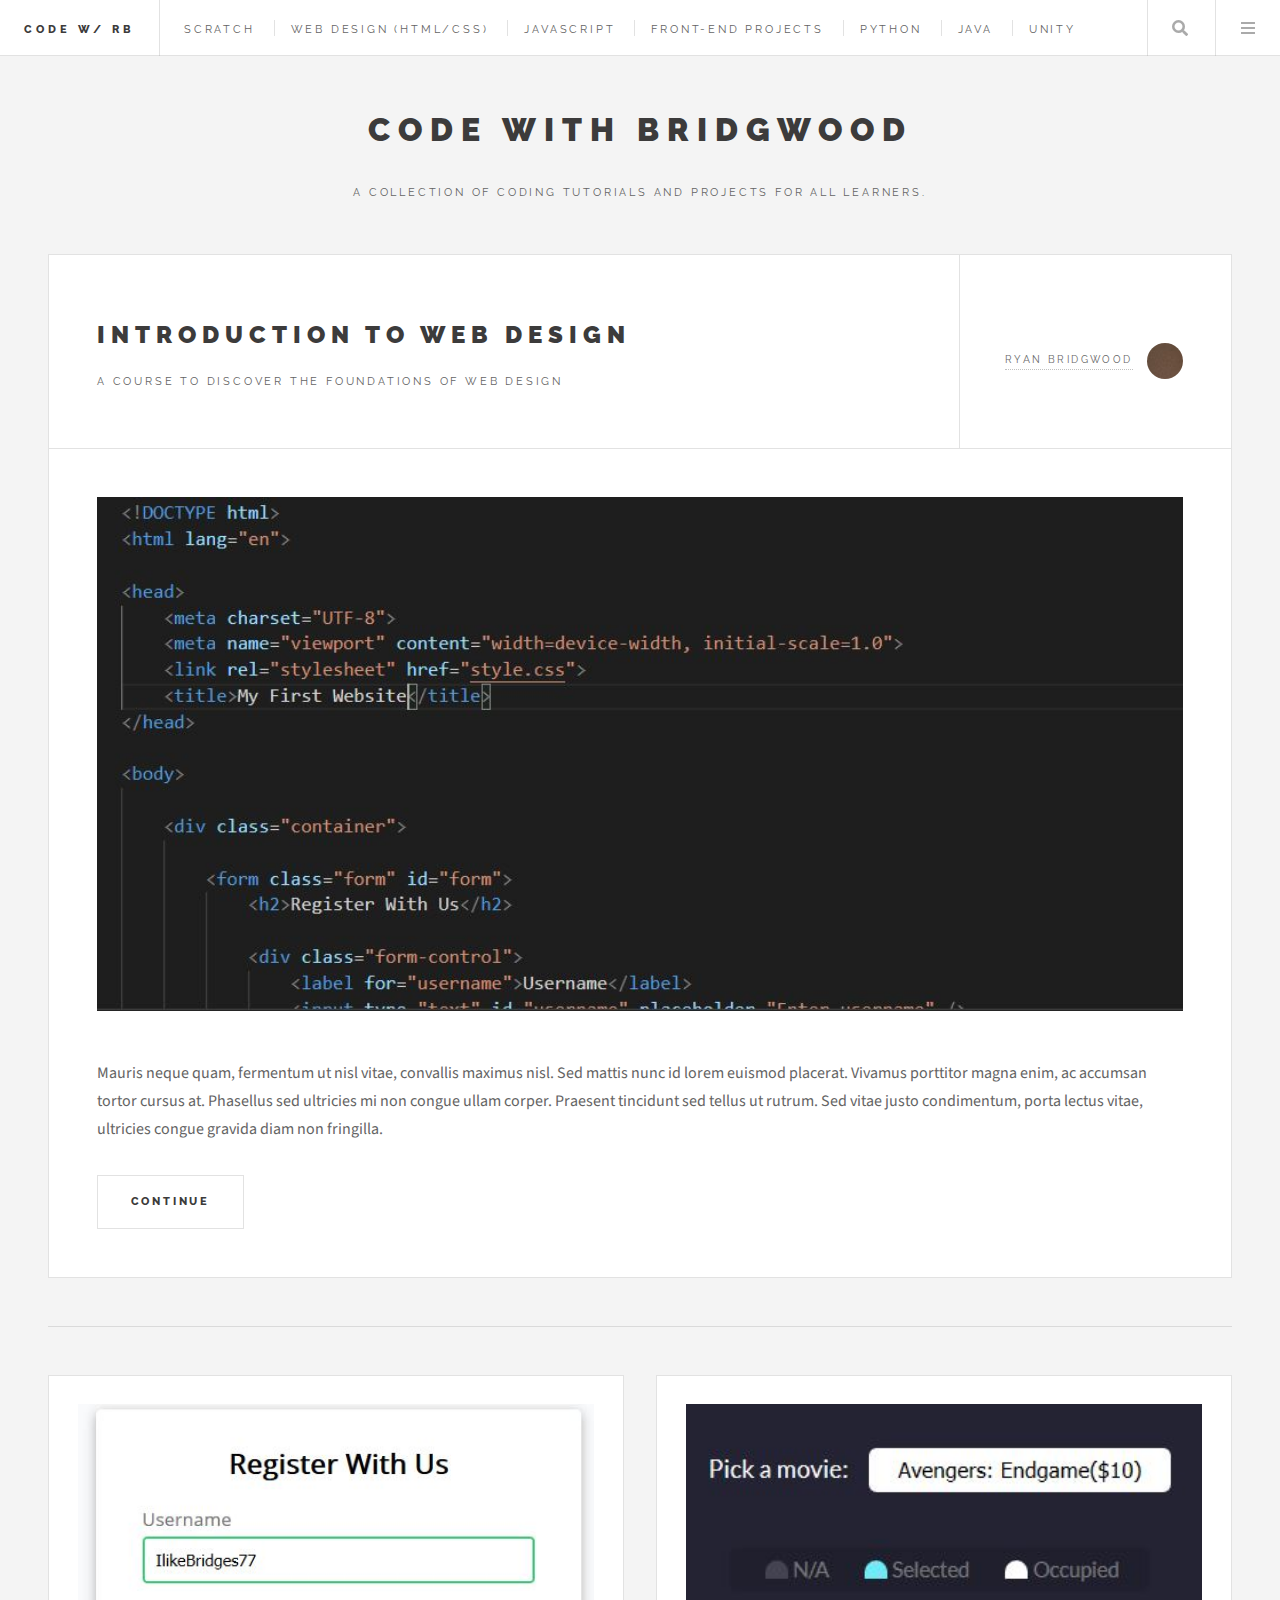
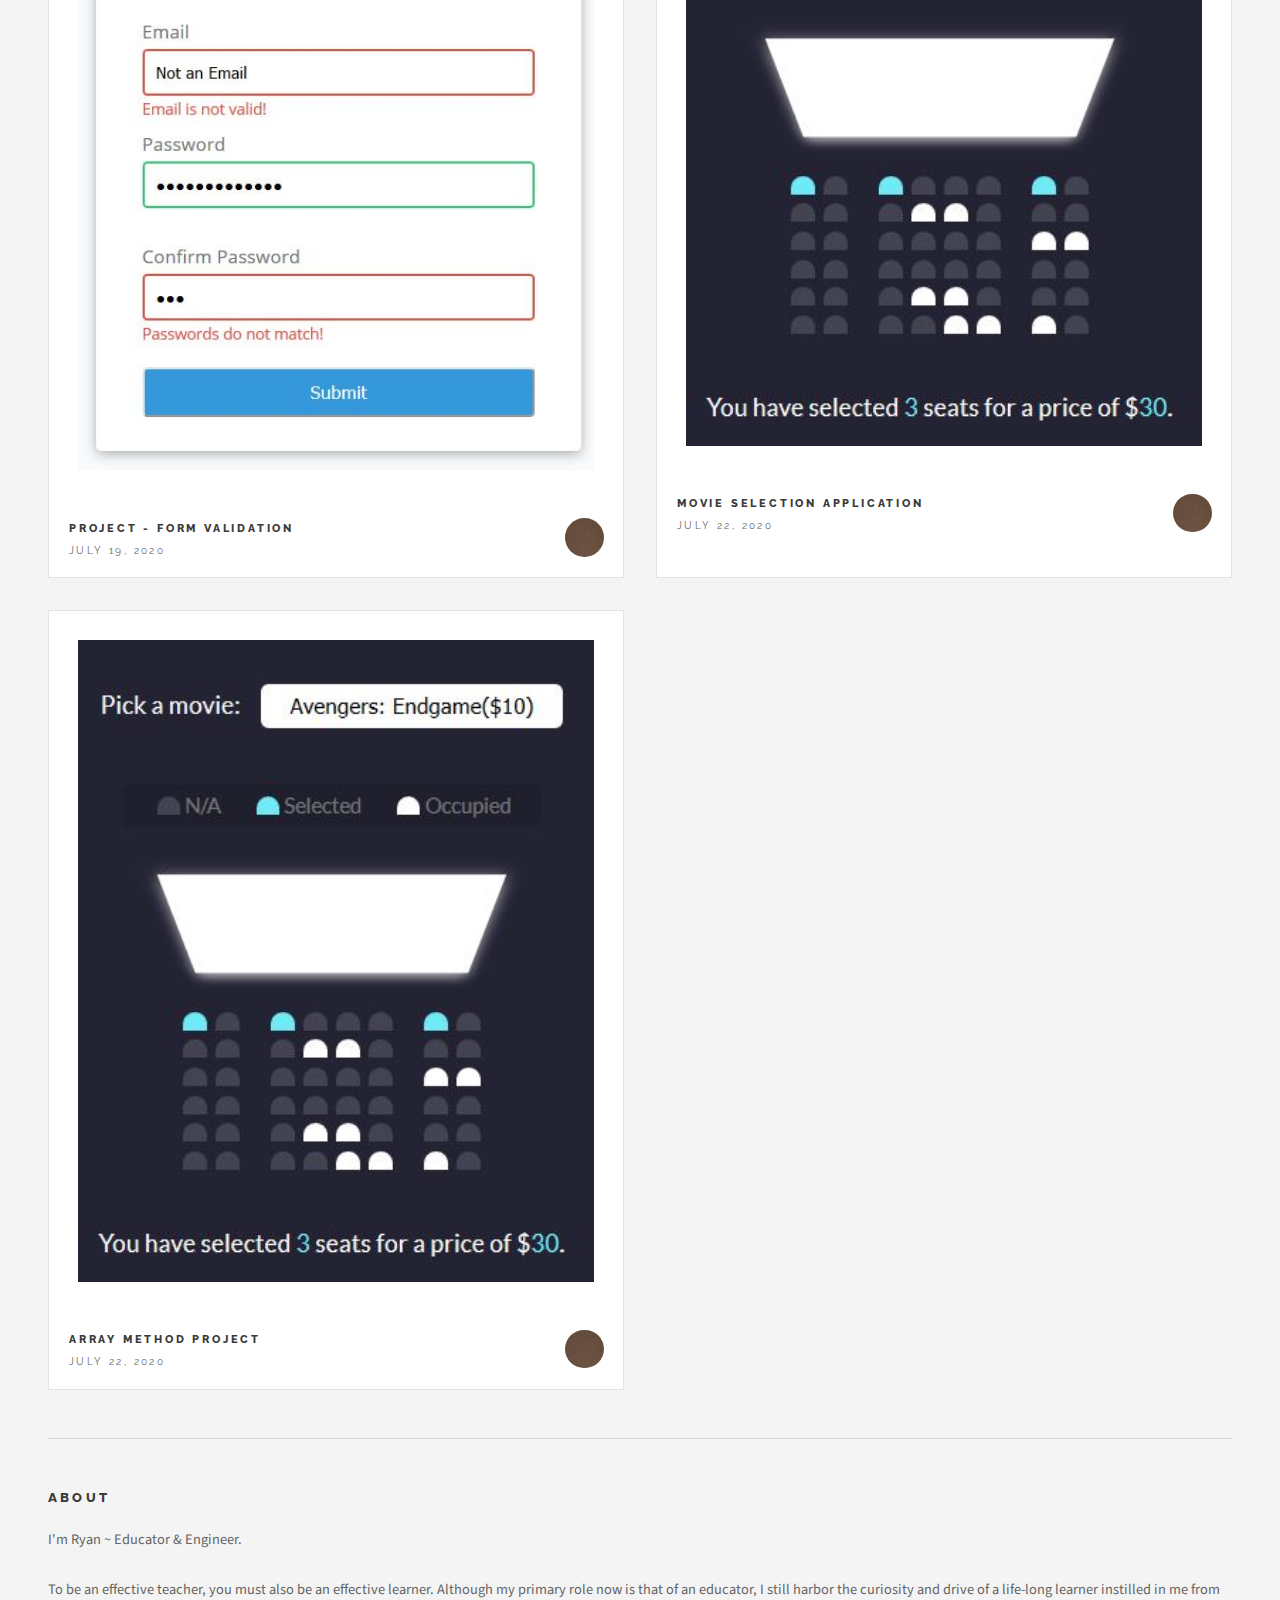
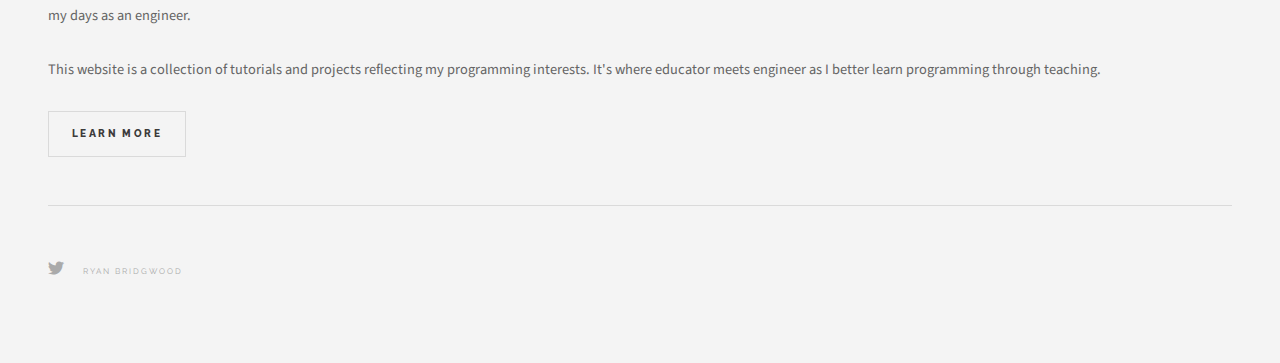
==== commit 8c57b23f: "modified link homepage" ====
--- a/index.html
+++ b/index.html
@@ -539,6 +539,16 @@
 											<a href="two-movie-seat-booking/index.html" style ="padding: 5%;"class="image"><img src="images/project2.JPG" alt="" /></a>
 										</article>
 
+										<!-- Mini Post -->
+										<article class="mini-post">
+											<header>
+												<h3><a href="five-Dom-Array/index.html">Array Method Project</a></h3>
+												<time class="published" datetime="2020-7-19">July 22, 2020</time>
+												<a href="#" class="author"><img src="images/avatar.jpg" alt="" /></a>
+											</header>
+											<a href="two-movie-seat-booking/index.html" style ="padding: 5%;"class="image"><img src="images/project2.JPG" alt="" /></a>
+										</article>
+
 									<!-- Mini Post
 										<article class="mini-post">
 											<header>
--- a/assets/css/main.css
+++ b/assets/css/main.css
@@ -3608,4 +3608,12 @@
 				padding: 1.5em;
 			}
 
-		}+		}
+
+		.isDisabled {
+			color: currentColor;
+			cursor: not-allowed;
+			opacity: 0.5;
+			text-decoration: none;
+			pointer-events: none;
+		  }